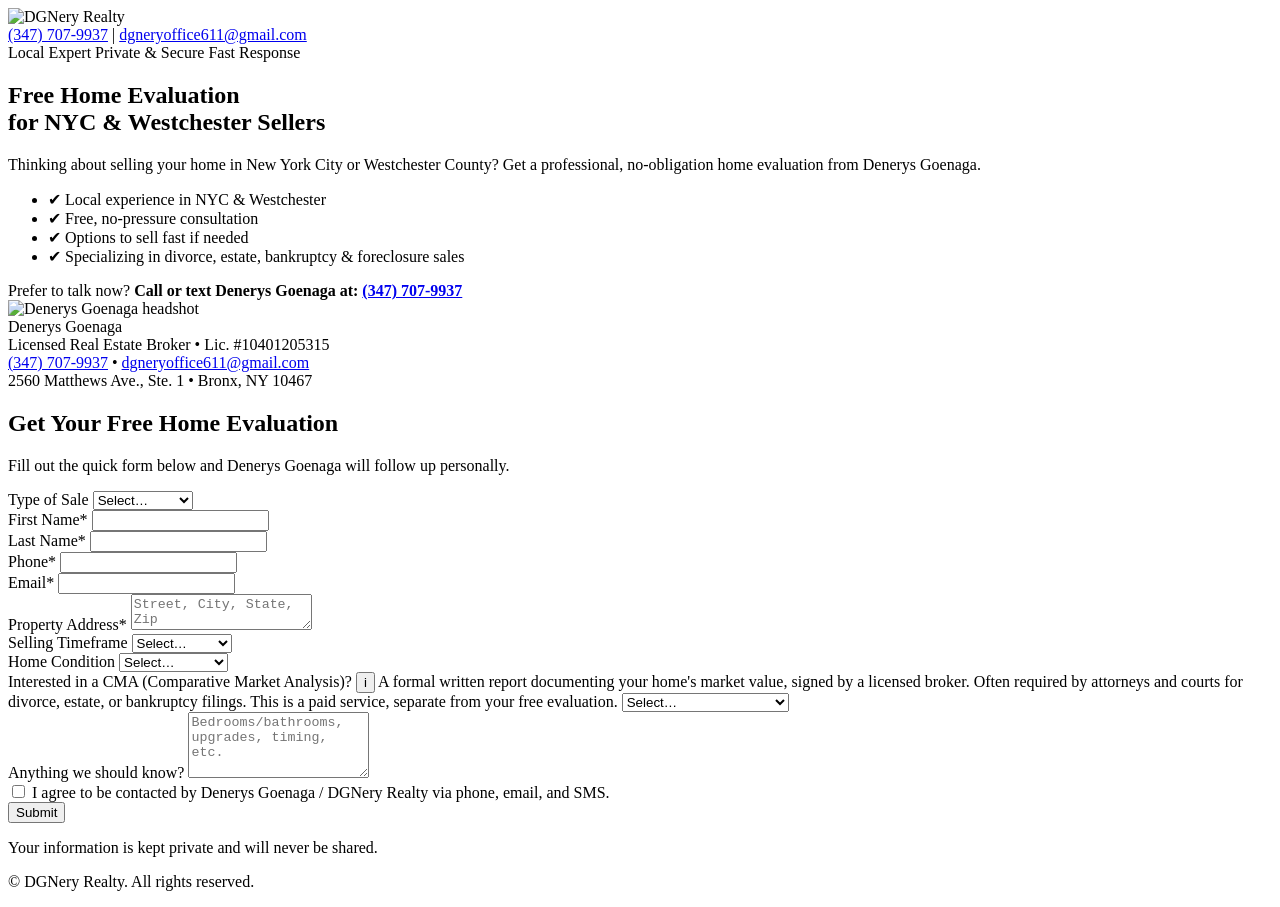
==== index.html @ fb2a34a6 "Create index.html" ====
<!DOCTYPE html>
<html lang="en">
<head>
  <meta charset="UTF-8" />
  <title>Free Home Evaluation | Denerys Goenaga - DGNery Realty</title>
  <meta name="viewport" content="width=device-width, initial-scale=1" />
  <meta name="description" content="Request a free home evaluation with Denerys Goenaga at DGNery Realty. NYC & Westchester sellers." />
  <link rel="stylesheet" href="css/style.css" />
</head>
<body>
<div class="page">
    <header class="top-bar">
      <div class="brand">
        <img class="brand-logo" src="assets/logo.jpg" alt="DGNery Realty" />
        </div>

      <div class="contact-info">
        <a href="tel:+13477079937" class="contact-link">(347) 707-9937</a>
        <span class="divider">|</span>
        <a href="mailto:dgneryoffice611@gmail.com" class="contact-link">dgneryoffice611@gmail.com</a>
      </div>
    </header>

    <main class="hero">
      <!-- Subtle gold sprinkles (corner sparkles) -->
      <div class="hero-sparkles" aria-hidden="true">
        <div class="sparkle-dust"></div>
        <div class="sparkle sparkle-tl"></div>
        <div class="sparkle sparkle-tr"></div>
        <div class="sparkle sparkle-bl"></div>
        <div class="sparkle sparkle-br">        <div class="sparkle sparkle-mid sparkle-tl"></div>
        <div class="sparkle sparkle-mid sparkle-tr"></div>
        <div class="sparkle sparkle-mid sparkle-bl"></div>
        <div class="sparkle sparkle-mid sparkle-br"></div>
      </div>
      </div>
      <div class="hero-overlay"></div>

      <div class="hero-inner">
        <section class="hero-copy">
          <div class="hero-badge">
            <span class="badge-pill">Local Expert</span>
            <span class="badge-pill">Private & Secure</span>
            <span class="badge-pill">Fast Response</span>
          </div>

          <h1>Free Home Evaluation<br/>for NYC &amp; Westchester Sellers</h1>

          <p class="hero-lead">
            Thinking about selling your home in New York City or Westchester County?
            Get a professional, no-obligation home evaluation from Denerys Goenaga.
          </p>

          <ul class="hero-list">
            <li>✔ Local experience in NYC &amp; Westchester</li>
            <li>✔ Free, no-pressure consultation</li>
            <li>✔ Options to sell fast if needed</li>
            <li>✔ Specializing in divorce, estate, bankruptcy &amp; foreclosure sales</li>
          </ul>

          <div class="hero-callout">
            Prefer to talk now? <strong><span class="talk-label">Call or text Denerys Goenaga at:</span> <a class="talk-phone" href="tel:+13477079937">(347) 707-9937</a></strong>
          </div>

          <div class="agent-card">
            <img class="agent-photo" src="assets/headshot.jpeg" alt="Denerys Goenaga headshot" />
            <div class="agent-meta">
              <div class="agent-name">Denerys Goenaga</div>
              <div class="agent-title">Licensed Real Estate Broker • Lic. #10401205315</div>
              <div class="agent-contacts">
                <a href="tel:+13477079937">(347) 707-9937</a>
                <span>•</span>
                <a href="mailto:dgneryoffice611@gmail.com">dgneryoffice611@gmail.com</a>
              </div>
              <div class="agent-office">2560 Matthews Ave., Ste. 1 • Bronx, NY 10467</div>
            </div>
          </div>
        </section>

        <section class="form-card">
          <h2>Get Your Free Home Evaluation</h2>
          <p class="form-subtext">Fill out the quick form below and Denerys Goenaga will follow up personally.</p>

          <form id="eevaluation-form" method="POST" action="YOUR_GOOGLE_APPS_SCRIPT_WEB_APP_URL_HERE" novalidate>
            
            <div class="form-row top-selects">
              <div class="form-group">
                <label for="sale_type">Type of Sale</label>
                <select id="sale_type" name="sale_type" required>
                  <option value="" selected disabled>Select…</option>
                  <option value="Regular Sale">Regular Sale</option>
                  <option value="Short Sale">Short Sale</option>
                  <option value="Foreclosure">Foreclosure</option>
                </select>
              </div>
            </div>
<div class="form-row two-col">
              <div class="form-group">
                <label for="first_name">First Name*</label>
                <input id="first_name" name="first_name" type="text" autocomplete="given-name" required />
              </div>
              <div class="form-group">
                <label for="last_name">Last Name*</label>
                <input id="last_name" name="last_name" type="text" autocomplete="family-name" required />
              </div>
            </div>

            <div class="form-row two-col">
              <div class="form-group">
                <label for="phone">Phone*</label>
                <input id="phone" name="phone" type="tel" autocomplete="tel" inputmode="tel" required />
              </div>
              <div class="form-group">
                <label for="email">Email*</label>
                <input id="email" name="email" type="email" autocomplete="email" required />
              </div>
            </div>

            <div class="form-row">
              <div class="form-group">
                <label for="property_address">Property Address*</label>
                <textarea id="property_address" name="property_address" rows="2" placeholder="Street, City, State, Zip" required></textarea>
              </div>
            </div>

            <div class="form-row two-col">
              <div class="form-group">
                <label for="selling_timeframe">Selling Timeframe</label>
                <select id="selling_timeframe" name="selling_timeframe">
                  <option value="">Select…</option>
                  <option value="0-3 months">0–3 months</option>
		  <option value="3-6 months">3–6 months</option>
		  <option value="6-12 months">6–12 months</option>
		  <option value="12+ months">12+ months</option>
		  <option value="Just curious">Just curious</option>
                </select>
              </div>

              <div class="form-group">
                <label for="home_condition">Home Condition</label>
                <select id="home_condition" name="home_condition">
                  <option value="">Select…</option>
                  <option>Needs work</option>
                  <option>Average</option>
                  <option>Updated</option>
                  <option>Fully furnished</option>
                </select>
              </div>
            </div>

            <div class="form-row">
              <div class="form-group">
                <label for="cma_purchase">
                  Interested in a CMA (Comparative Market Analysis)?
                  <span class="info-wrap">
                    <button type="button" class="info-btn" aria-label="What is a Comparative Market Analysis?">i</button>
                    <span class="info-pop" role="tooltip">
                      A formal written report documenting your home's market value, signed by a
                      licensed broker. Often required by attorneys and courts for divorce, estate,
                      or bankruptcy filings. This is a paid service, separate from your free
                      evaluation.
                    </span>
                  </span>
                </label>
                <select id="cma_purchase" name="cma_purchase">
                  <option value="">Select…</option>
                  <option value="Yes">Yes — send me pricing</option>
                  <option value="Not sure">Not sure — tell me more</option>
                  <option value="No">No thanks</option>
                </select>
              </div>
            </div>

            <div class="form-row">
              <div class="form-group">
                <label for="anything_else">Anything we should know?</label>
                <textarea id="anything_else" name="anything_else" rows="4" placeholder="Bedrooms/bathrooms, upgrades, timing, etc."></textarea>
              </div>
            </div>

            <div class="form-row">
              <label class="consent">
                <input id="consent" name="consent" type="checkbox" />
                <span>I agree to be contacted by Denerys Goenaga / DGNery Realty via phone, email, and SMS.</span>
              </label>
            </div>

            <div class="form-row">
              <button id="submit-btn" type="submit" class="primary-btn">Submit</button>
              <p id="form-status" class="form-status" aria-live="polite"></p>
            </div>

            <p class="fine-print">Your information is kept private and will never be shared.</p>
          </form>
        </section>
      </div>
    </main>

    <footer class="footer">
      <p>© <span id="year"></span> DGNery Realty. All rights reserved.</p>
    </footer>
  </div>

  <script src="js/main.js"></script>
</body>
</html>
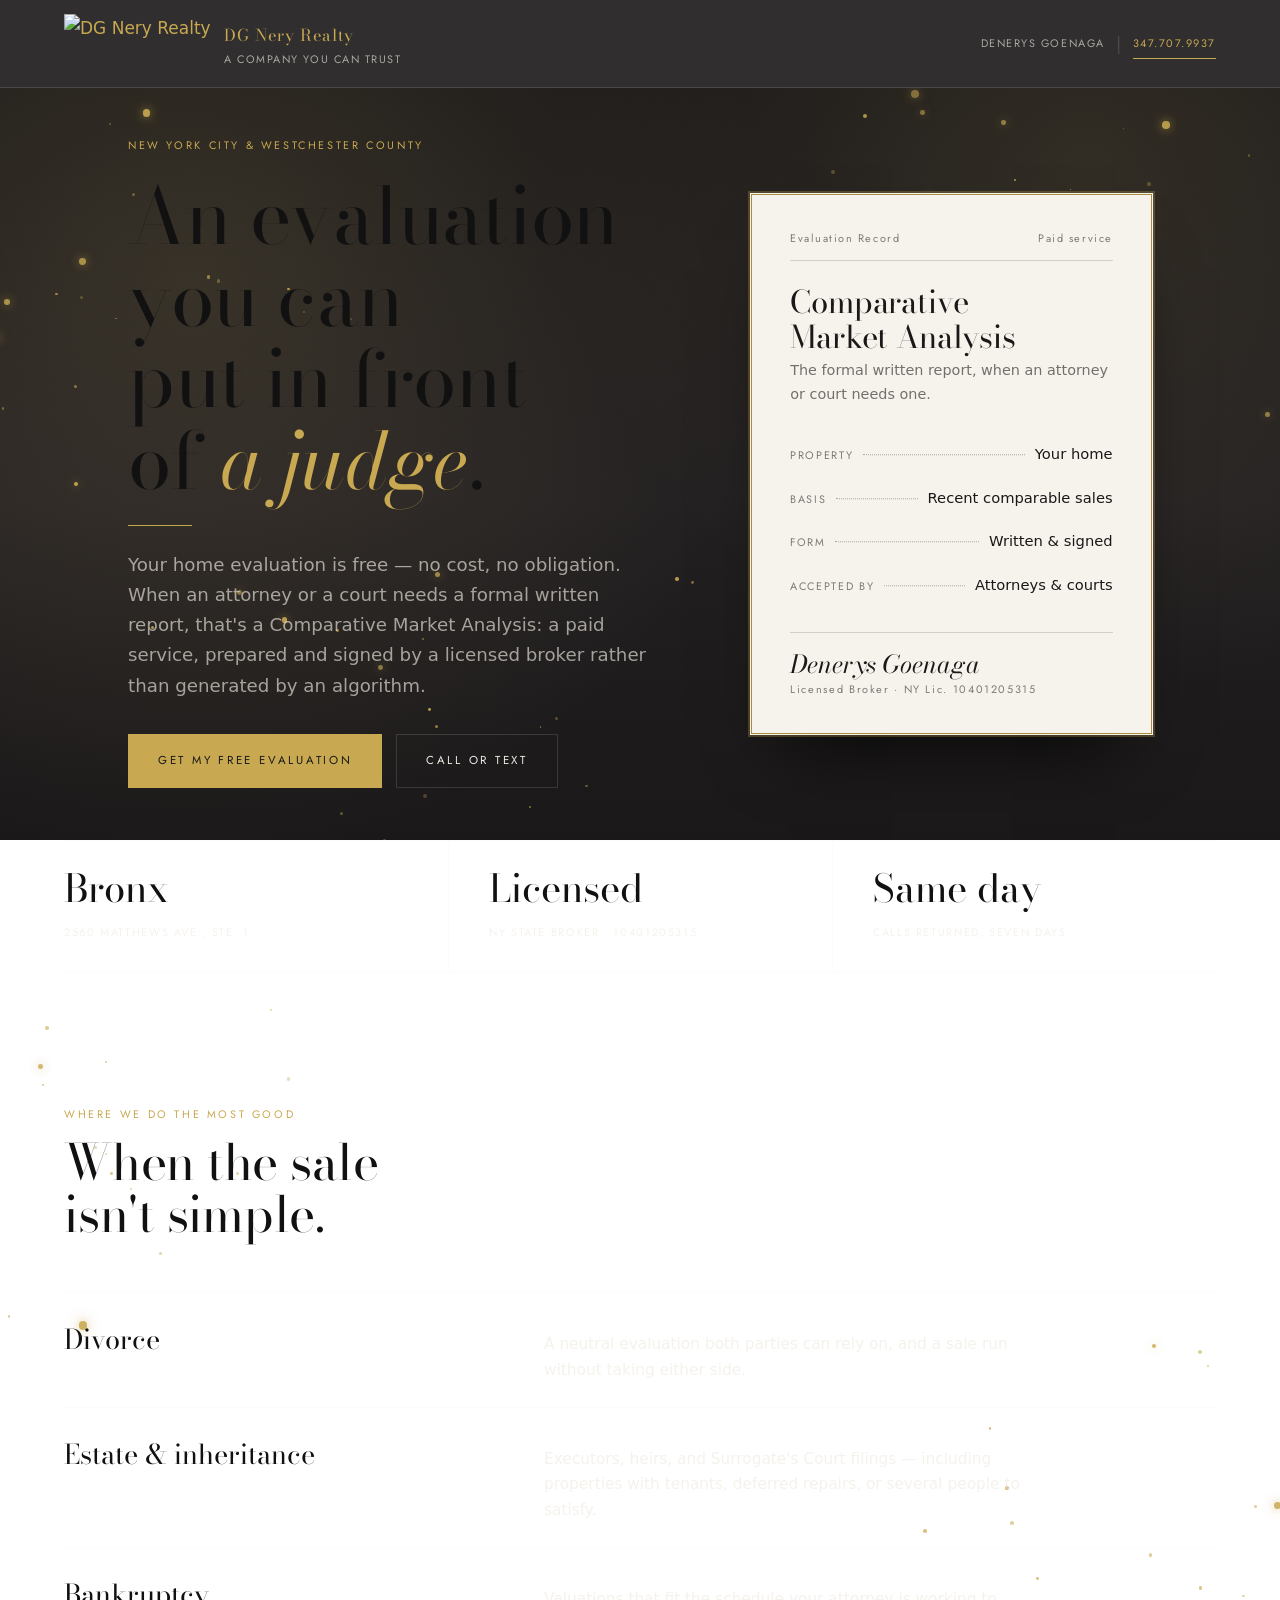
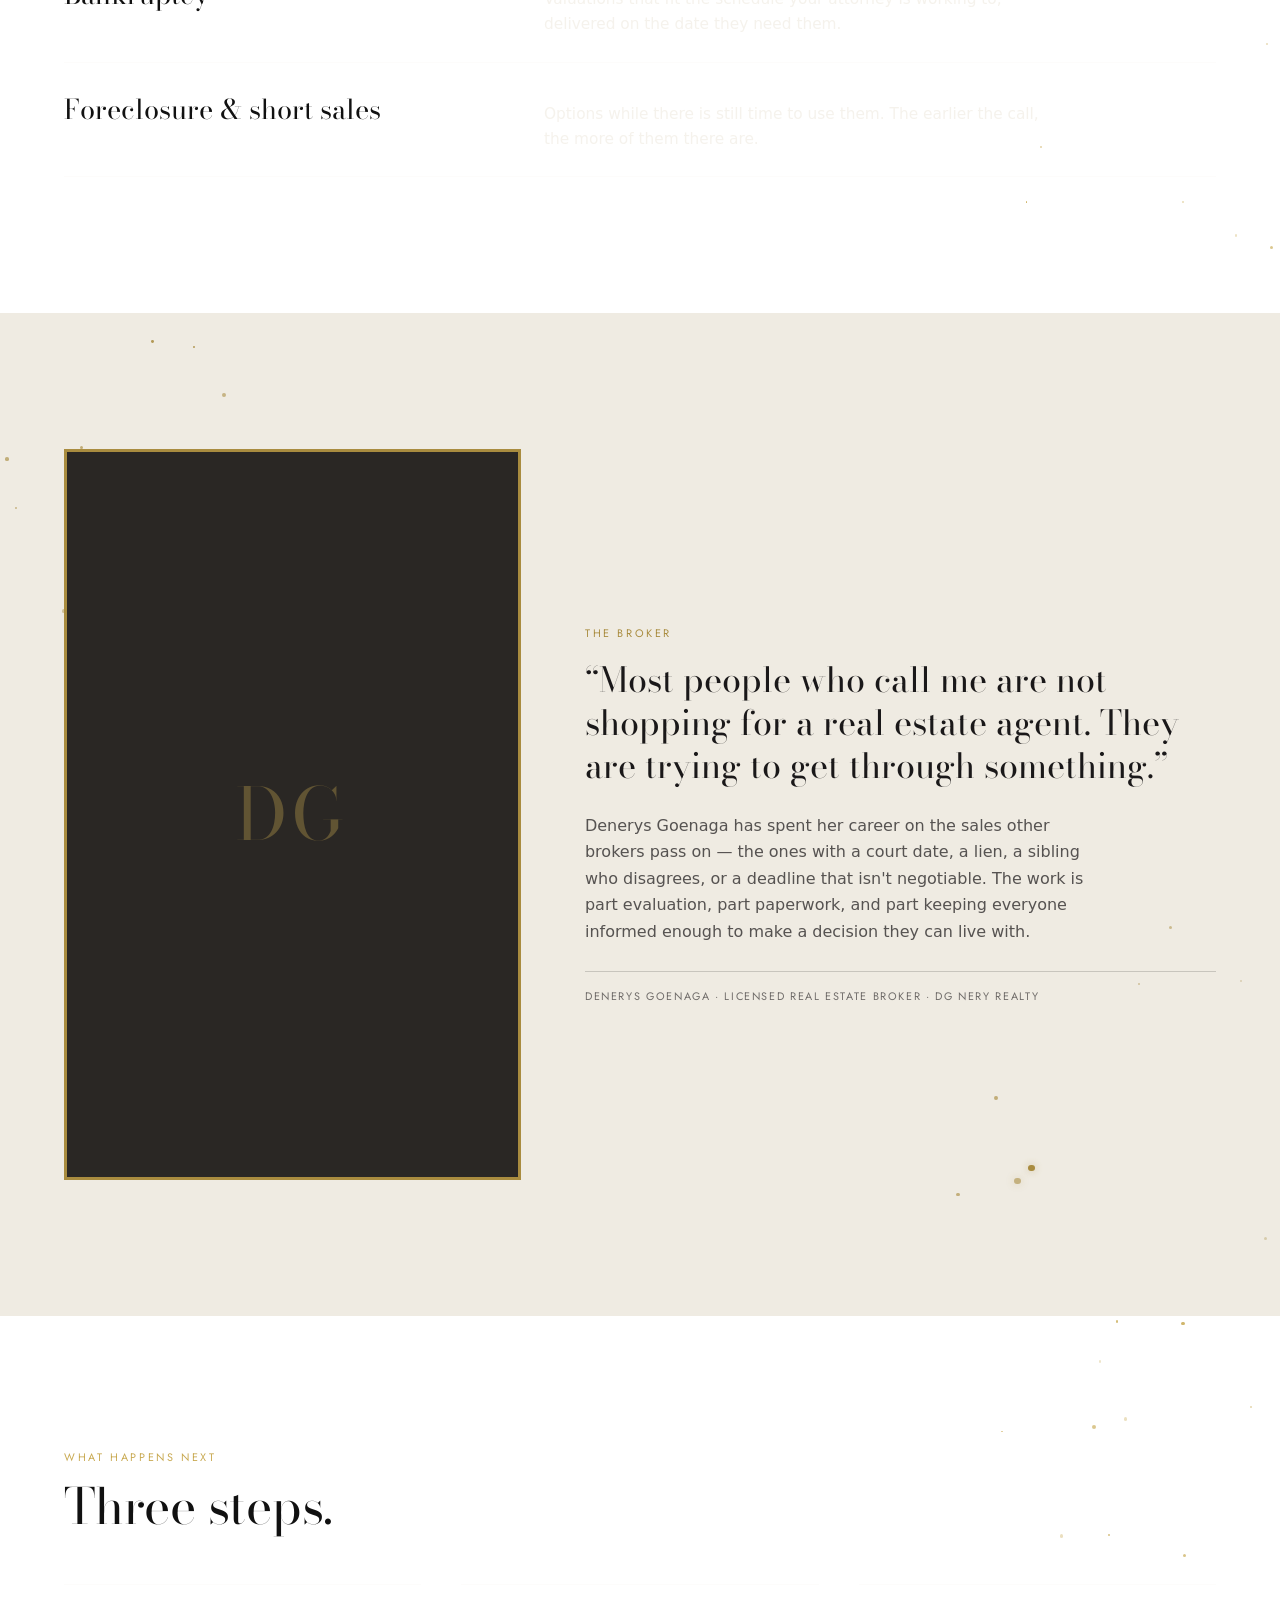
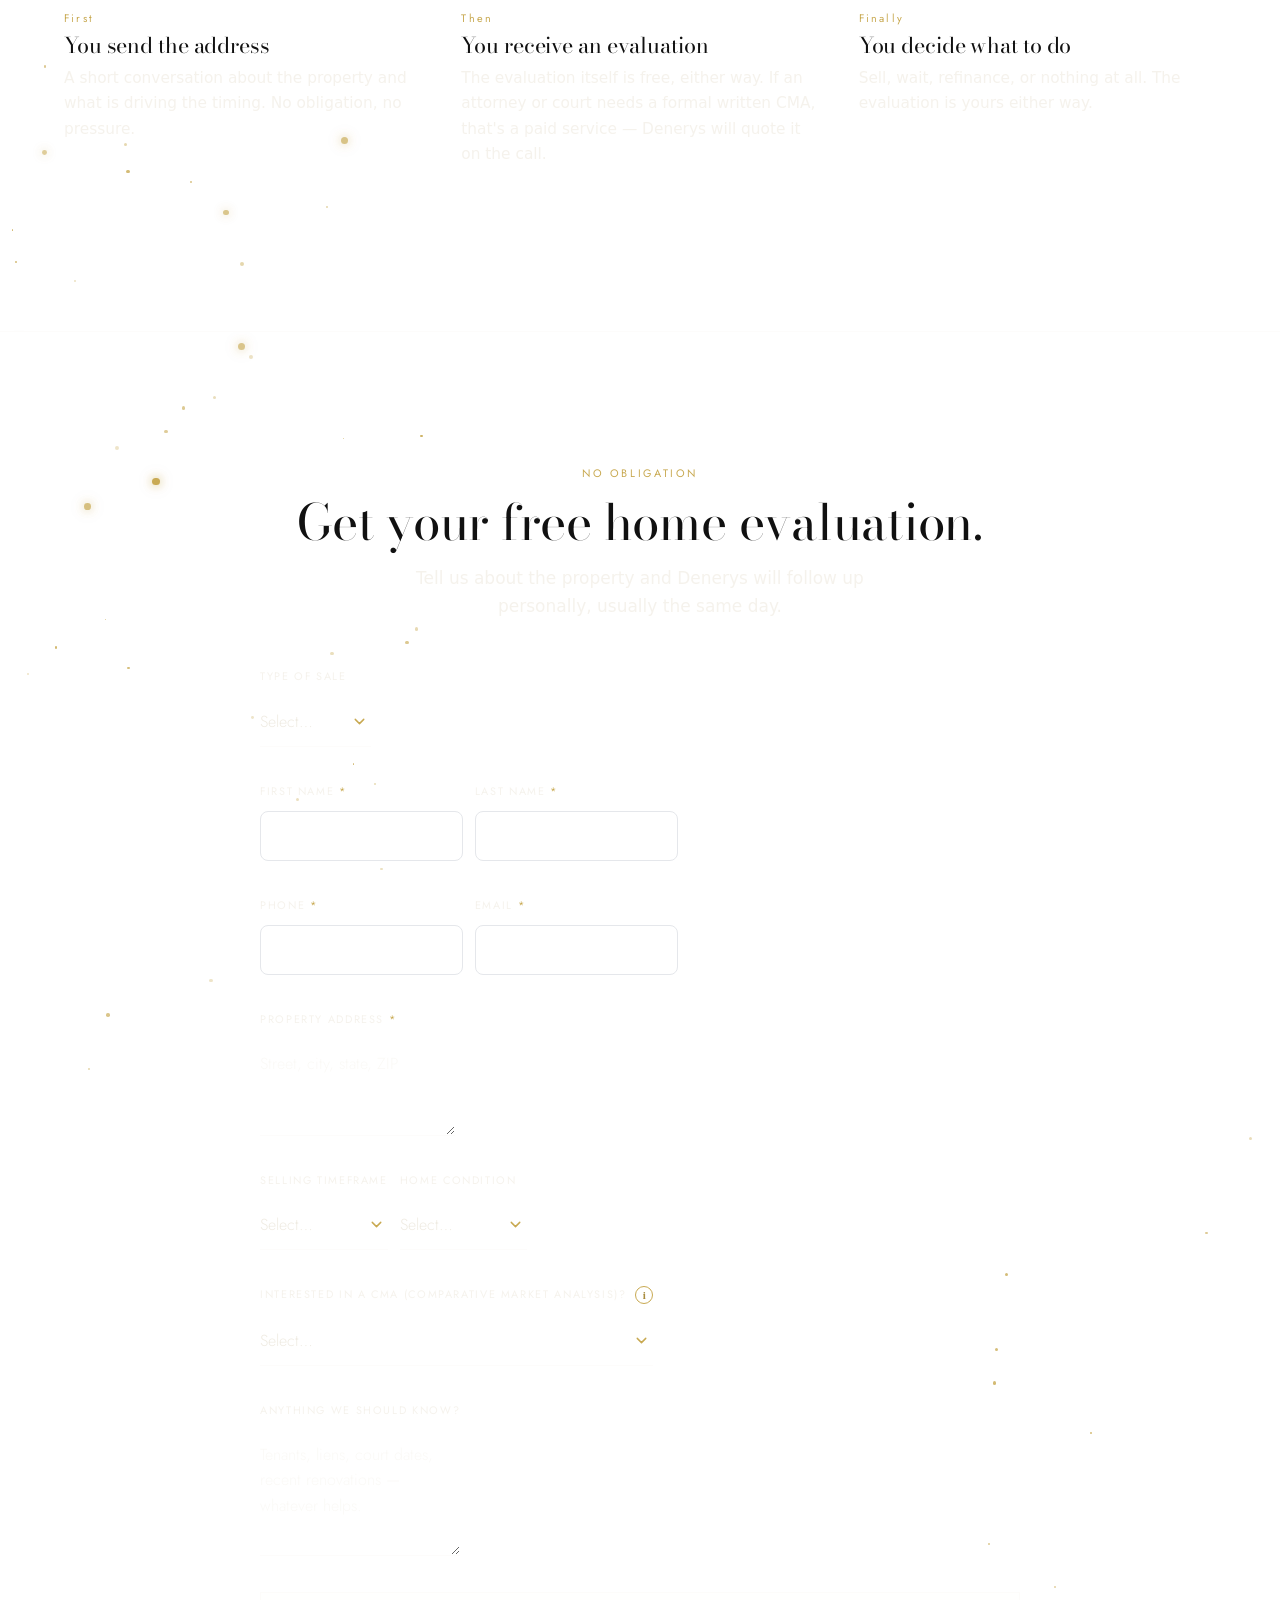
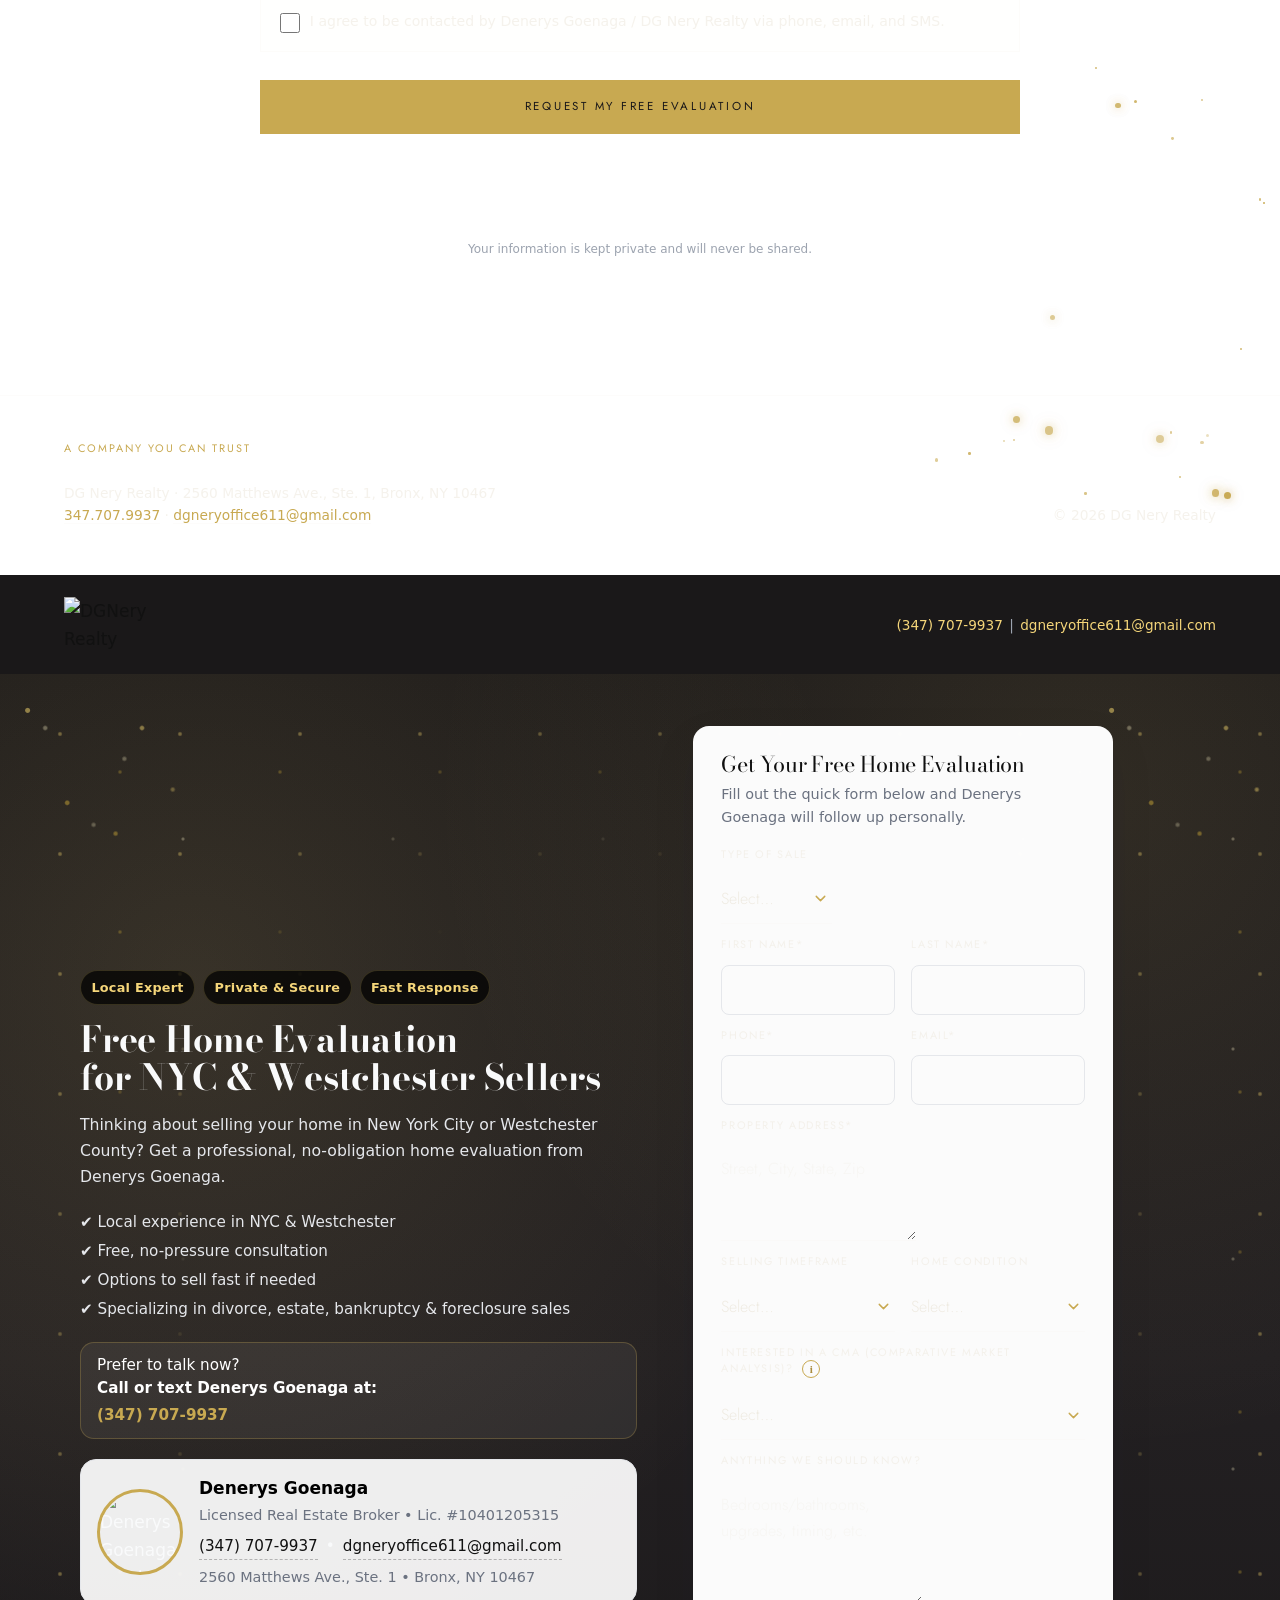
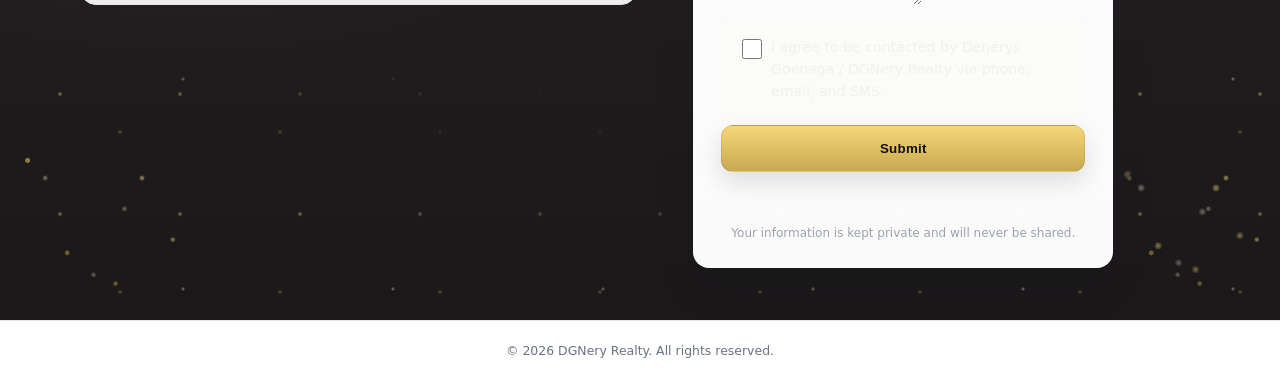
==== commit 027d39ee: "Update index.html" ====
--- a/index.html
+++ b/index.html
@@ -1,3 +1,872 @@
+<!DOCTYPE html>
+<html lang="en">
+<head>
+<meta charset="utf-8">
+<meta name="viewport" content="width=device-width, initial-scale=1, viewport-fit=cover">
+<title>Free Home Evaluation | Denerys Goenaga · DG Nery Realty</title>
+<meta name="description" content="Free home evaluations for NYC and Westchester sellers, plus paid Comparative Market Analysis reports for divorce, estate, bankruptcy and foreclosure filings.">
+<meta name="theme-color" content="#1A1819">
+<link rel="preconnect" href="https://fonts.googleapis.com">
+<link rel="preconnect" href="https://fonts.gstatic.com" crossorigin>
+<link href="https://fonts.googleapis.com/css2?family=Bodoni+Moda:ital,opsz,wght@0,6..96,400;0,6..96,500;0,6..96,600;1,6..96,400&family=Jost:wght@300;400;500;600&display=swap" rel="stylesheet">
+
+<style>
+/* ============================================================
+   DG NERY REALTY — v3
+   Concept design + the working lead funnel.
+   ============================================================ */
+
+:root{
+  --ink:      #1A1819;
+  --ink-2:    #221F20;
+  --gold:     #C8A951;
+  --gold-dp:  #A98C3F;
+  --bone:     #EFEBE2;
+  --paper:    #F6F3EC;
+  --muted:    rgba(239,235,226,.64);
+  --rule:     rgba(200,169,81,.24);
+  --rule-dim: rgba(239,235,226,.14);
+  --danger:   #E4795F;
+
+  --label: 400 .68rem/1 "Jost", sans-serif;
+  --track: .24em;
+
+  --gutter: clamp(1.5rem, 5vw, 4.5rem);
+  --section: clamp(4rem, 11vw, 8.5rem);
+}
+
+*,*::before,*::after{ box-sizing:border-box; }
+html{ -webkit-text-size-adjust:100%; scroll-behavior:smooth; }
+
+body{
+  margin:0;
+  background:var(--ink);
+  color:var(--bone);
+  font-family:"Jost",-apple-system,BlinkMacSystemFont,sans-serif;
+  font-weight:300;
+  font-size:1.0625rem;
+  line-height:1.65;
+  overflow-x:hidden;
+  -webkit-font-smoothing:antialiased;
+}
+
+img{ max-width:100%; height:auto; display:block; }
+a{ color:inherit; }
+
+h1,h2,h3{
+  font-family:"Bodoni Moda",Didot,"Times New Roman",serif;
+  font-weight:400; line-height:1.04; margin:0; letter-spacing:-.005em;
+}
+
+p{ margin:0 0 1.1rem; }
+p:last-child{ margin-bottom:0; }
+
+.shell{
+  width:min(100% - (var(--gutter) * 2), 1240px);
+  margin-inline:auto; position:relative; z-index:2;
+}
+
+.label{
+  font:var(--label); letter-spacing:var(--track);
+  text-transform:uppercase; color:var(--gold);
+}
+
+:where(a,button,input,select,textarea):focus-visible{
+  outline:2px solid var(--gold); outline-offset:3px;
+}
+
+/* ---------- sparkle field (from the business card) ---------- */
+.sparkles{ position:absolute; inset:0; overflow:hidden; pointer-events:none; z-index:1; }
+.sparkles i{ position:absolute; display:block; border-radius:50%; background:var(--gold); }
+.sparkles i.big{
+  box-shadow:0 0 10px rgba(200,169,81,.75), 0 0 22px rgba(200,169,81,.35);
+}
+.broker .sparkles i{ background:var(--gold-dp); }
+.broker .sparkles i.big{ box-shadow:0 0 9px rgba(169,140,63,.5); }
+
+@media (prefers-reduced-motion:no-preference){
+  .sparkles i{ animation:twinkle var(--dur,5.5s) ease-in-out infinite; }
+  @keyframes twinkle{
+    0%,100%{ opacity:var(--o); transform:translateY(0) scale(1); }
+    50%    { opacity:calc(var(--o) * .28); transform:translateY(-4px) scale(.72); }
+  }
+}
+
+/* ---------- masthead ---------- */
+.masthead{
+  border-bottom:1px solid var(--rule-dim);
+  position:sticky; top:0; z-index:40;
+  background:rgba(26,24,25,.9);
+  backdrop-filter:saturate(140%) blur(10px);
+}
+.masthead__in{
+  display:flex; align-items:center; justify-content:space-between;
+  gap:1rem; padding:.85rem 0;
+}
+.brandmark{ display:flex; align-items:center; gap:.85rem; text-decoration:none; }
+.brandmark img{ height:52px; width:auto; }
+.brandmark__txt{ display:none; }
+.brandmark__name{
+  font-family:"Bodoni Moda",serif; font-size:1.02rem; letter-spacing:.05em; display:block;
+}
+.brandmark__tag{
+  font:var(--label); letter-spacing:.14em; text-transform:uppercase;
+  color:var(--muted); display:block; margin-top:.25rem;
+}
+.masthead__right{ display:flex; align-items:center; gap:.7rem; }
+.masthead__name{
+  font:var(--label); letter-spacing:.14em; text-transform:uppercase;
+  color:var(--muted); white-space:nowrap; display:none;
+}
+.masthead__sep{ color:var(--rule-dim); display:none; }
+.masthead__tel{
+  font:var(--label); letter-spacing:.14em; text-transform:uppercase;
+  text-decoration:none; white-space:nowrap;
+  padding:.6rem 0; border-bottom:1px solid var(--gold);
+}
+.masthead__tel:hover{ color:var(--gold); }
+
+/* ---------- hero ---------- */
+.hero{ position:relative; padding:clamp(3rem,9vw,6rem) 0 var(--section); }
+.hero__grid{ display:grid; gap:clamp(2.75rem,7vw,5rem); }
+.hero .label{ display:block; margin-bottom:1.5rem; }
+.hero h1{ font-size:clamp(2.6rem,8.6vw,4.9rem); margin-bottom:1.5rem; text-wrap:balance; }
+.hero h1 em{ font-style:italic; color:var(--gold); }
+.hero__rule{
+  width:64px; height:1px; background:var(--gold);
+  margin:0 0 1.5rem; transform-origin:left;
+}
+.hero__lede{
+  max-width:46ch; color:var(--muted);
+  font-size:clamp(1.02rem,2.4vw,1.14rem); margin-bottom:2.1rem;
+}
+.hero__actions{ display:flex; flex-wrap:wrap; gap:.85rem; }
+
+/* ---------- buttons ---------- */
+.btn{
+  display:inline-flex; align-items:center; justify-content:center;
+  min-height:54px; padding:.9rem 1.8rem;
+  font:400 .72rem/1 "Jost",sans-serif;
+  letter-spacing:var(--track); text-transform:uppercase;
+  text-decoration:none; cursor:pointer;
+  border:1px solid var(--gold); background:var(--gold); color:var(--ink);
+  transition:background .25s ease,color .25s ease;
+}
+.btn:hover{ background:transparent; color:var(--gold); }
+.btn:disabled{ opacity:.55; cursor:not-allowed; }
+.btn--ghost{ background:transparent; color:var(--bone); border-color:var(--rule-dim); }
+.btn--ghost:hover{ border-color:var(--gold); color:var(--gold); background:transparent; }
+.btn--block{ width:100%; }
+
+/* ---------- SIGNATURE: evaluation record ---------- */
+.record{
+  background:var(--paper); color:var(--ink);
+  border:1px solid var(--gold-dp);
+  box-shadow:0 0 0 1px var(--paper), 0 0 0 3px rgba(200,169,81,.28),
+             0 40px 70px -35px rgba(0,0,0,.85);
+  padding:clamp(1.6rem,4vw,2.4rem);
+}
+.record__head{
+  display:flex; align-items:baseline; justify-content:space-between; gap:1rem;
+  padding-bottom:1rem; margin-bottom:1.5rem;
+  border-bottom:1px solid rgba(26,24,25,.16);
+}
+.record__no{ font:var(--label); letter-spacing:.14em; color:rgba(26,24,25,.55); }
+.record__title{
+  font-family:"Bodoni Moda",serif;
+  font-size:clamp(1.5rem,3.6vw,1.95rem); line-height:1.1; margin-bottom:.35rem;
+}
+.record__sub{ font-size:.9rem; color:rgba(26,24,25,.6); margin-bottom:1.6rem; }
+.field{ display:flex; align-items:baseline; gap:.6rem; padding:.6rem 0; }
+.field__k{
+  font:var(--label); letter-spacing:.15em; text-transform:uppercase;
+  color:rgba(26,24,25,.55); white-space:nowrap;
+}
+.field__dots{
+  flex:1 1 auto; min-width:1.5rem;
+  border-bottom:1px dotted rgba(26,24,25,.34);
+  transform:translateY(-.22em);
+}
+.field__v{ font-size:.92rem; text-align:right; white-space:nowrap; }
+.field__v--muted{ color:rgba(26,24,25,.55); font-style:italic; }
+.record__sign{
+  margin-top:1.6rem; padding-top:1.2rem;
+  border-top:1px solid rgba(26,24,25,.16);
+}
+.record__name{
+  font-family:"Bodoni Moda",serif; font-style:italic;
+  font-size:1.55rem; line-height:1; margin-bottom:.45rem;
+}
+.record__lic{ font:var(--label); letter-spacing:.15em; color:rgba(26,24,25,.55); }
+
+/* ---------- credential strip ---------- */
+.strip{
+  border-top:1px solid var(--rule-dim);
+  border-bottom:1px solid var(--rule-dim);
+  display:grid;
+}
+.strip__item{ padding:1.75rem 0; }
+.strip__item + .strip__item{ border-top:1px solid var(--rule-dim); }
+.strip__n{
+  font-family:"Bodoni Moda",serif;
+  font-size:clamp(1.85rem,5vw,2.4rem); line-height:1;
+  display:block; margin-bottom:.5rem;
+}
+.strip__k{
+  font:var(--label); letter-spacing:.15em; text-transform:uppercase; color:var(--muted);
+}
+
+/* ---------- index of situations ---------- */
+.index{ position:relative; padding:var(--section) 0; }
+.index__head{ margin-bottom:clamp(2rem,5vw,3.25rem); }
+.index__head .label{ display:block; margin-bottom:1.1rem; }
+.index__head h2{ font-size:clamp(2rem,5.6vw,3.1rem); max-width:18ch; text-wrap:balance; }
+.entry{ display:grid; gap:.35rem; padding:1.5rem 0; border-top:1px solid var(--rule-dim); }
+.entry:last-child{ border-bottom:1px solid var(--rule-dim); }
+.entry__name{ font-family:"Bodoni Moda",serif; font-size:clamp(1.3rem,3.4vw,1.7rem); }
+.entry__note{ color:var(--muted); font-size:.96rem; max-width:52ch; }
+
+/* ---------- broker band ---------- */
+.broker{ position:relative; background:var(--bone); color:var(--ink); padding:var(--section) 0; }
+.broker__grid{ display:grid; gap:clamp(2.25rem,6vw,4rem); align-items:center; }
+/* Source photo is 1284x2685 (0.48) — a tall full-length shot. A 4:5 frame
+   cropped 40% of it away, which is what made her look zoomed in. 5:8 keeps
+   far more of the figure, and the image is absolutely positioned so it
+   always fills the frame instead of letting the monogram show through. */
+.portrait{
+  position:relative; aspect-ratio:5/8; background:#2A2724;
+  border:3px solid var(--gold-dp);
+  overflow:hidden;
+}
+.portrait img{
+  position:absolute; inset:0;
+  width:100%; height:100%;
+  object-fit:cover; object-position:center 12%;
+}
+.portrait__mono{
+  position:absolute; inset:0;
+  display:grid; place-items:center;
+  font-family:"Bodoni Moda",serif;
+  font-size:clamp(3rem,9vw,4.5rem); color:rgba(200,169,81,.35); letter-spacing:.08em;
+}
+.broker .label{ color:var(--gold-dp); display:block; margin-bottom:1.3rem; }
+.broker blockquote{
+  margin:0 0 1.6rem; font-family:"Bodoni Moda",serif;
+  font-size:clamp(1.5rem,4vw,2.15rem); line-height:1.24; text-wrap:balance;
+}
+.broker p{ color:rgba(26,24,25,.72); max-width:50ch; font-size:1rem; }
+.broker__sig{
+  margin-top:1.6rem; padding-top:1.2rem;
+  border-top:1px solid rgba(26,24,25,.18);
+  font:var(--label); letter-spacing:.15em; text-transform:uppercase;
+  color:rgba(26,24,25,.6);
+}
+
+/* ---------- process ---------- */
+.process{ position:relative; padding:var(--section) 0; }
+.process__head{ margin-bottom:clamp(2rem,5vw,3.25rem); }
+.process__head .label{ display:block; margin-bottom:1.1rem; }
+.process__head h2{ font-size:clamp(2rem,5.6vw,3.1rem); }
+.steps{ display:grid; }
+.step{ padding:1.75rem 0; border-top:1px solid var(--rule-dim); }
+.step:last-child{ border-bottom:1px solid var(--rule-dim); }
+.step__n{ font:var(--label); letter-spacing:.2em; color:var(--gold); display:block; margin-bottom:.7rem; }
+.step h3{ font-size:1.35rem; margin-bottom:.5rem; }
+.step p{ color:var(--muted); font-size:.96rem; max-width:44ch; }
+
+/* ============================================================
+   THE FORM  — full funnel, styled to the concept
+   ============================================================ */
+
+.request{ position:relative; padding:var(--section) 0; border-top:1px solid var(--rule-dim); }
+.request__head{ text-align:center; margin-bottom:clamp(2rem,5vw,3rem); }
+.request__head .label{ display:block; margin-bottom:1.1rem; }
+.request__head h2{ font-size:clamp(2rem,5.6vw,3.1rem); margin-bottom:1rem; text-wrap:balance; }
+.request__lede{ color:var(--muted); max-width:48ch; margin-inline:auto; }
+
+.form{
+  width:min(100%, 760px);
+  margin-inline:auto;
+  display:grid; gap:1.5rem;
+}
+
+.form-row{ display:grid; gap:1.5rem; }
+
+.form-group{
+  display:flex; flex-direction:column; gap:.5rem;
+  position:relative;              /* anchor for the mobile tooltip */
+  min-width:0;
+}
+
+.form-group label{
+  font:var(--label); letter-spacing:.15em; text-transform:uppercase;
+  color:var(--muted); line-height:1.5;
+}
+.req{ color:var(--gold); }
+
+/* underline fields — quiet, editorial, no boxes */
+.form-group input,
+.form-group select,
+.form-group textarea{
+  font-family:"Jost",sans-serif; font-size:16px; font-weight:300;
+  color:var(--bone); background:transparent;
+  border:0; border-bottom:1px solid var(--rule-dim);
+  border-radius:0;
+  padding:.7rem 0; min-height:50px; width:100%;
+  transition:border-color .2s ease;
+  -webkit-appearance:none; appearance:none;
+}
+.form-group textarea{ min-height:96px; resize:vertical; line-height:1.6; }
+.form-group input::placeholder,
+.form-group textarea::placeholder{ color:rgba(239,235,226,.3); }
+
+.form-group input:focus,
+.form-group select:focus,
+.form-group textarea:focus{
+  outline:none; border-bottom-color:var(--gold);
+}
+
+/* selects: custom chevron, dark option list */
+.form-group select{
+  padding-right:2rem; cursor:pointer;
+  background-image:url("data:image/svg+xml,%3Csvg xmlns='http://www.w3.org/2000/svg' viewBox='0 0 24 24'%3E%3Cpath d='M6 9l6 6 6-6' fill='none' stroke='%23C8A951' stroke-width='2' stroke-linecap='round' stroke-linejoin='round'/%3E%3C/svg%3E");
+  background-repeat:no-repeat; background-position:right .2rem center; background-size:1.05rem;
+}
+.form-group select option{ background:var(--ink-2); color:var(--bone); }
+
+/* validation */
+.is-invalid{ border-bottom-color:var(--danger) !important; }
+.form-group.has-error > label{ color:var(--danger); }
+
+.form-status{
+  min-height:1.2rem; font-size:.92rem; font-weight:400;
+  color:var(--muted); text-align:center;
+}
+.form-status.error{ color:var(--danger); }
+.form-status.success{ color:var(--gold); }
+
+/* consent */
+.consent{
+  display:flex; align-items:flex-start; gap:.85rem;
+  padding:1.1rem 1.2rem;
+  border:1px solid var(--rule-dim);
+  background:rgba(239,235,226,.03);
+}
+.consent input[type="checkbox"]{
+  flex:0 0 auto; width:20px; height:20px; margin:.15rem 0 0;
+  accent-color:var(--gold);
+}
+.consent span{
+  font-size:.88rem; line-height:1.55; color:var(--muted);
+  text-transform:none; letter-spacing:0;
+}
+
+.fine-print{ font-size:.8rem; color:var(--muted); text-align:center; }
+
+/* ---------- CMA tooltip ---------- */
+.info-wrap{ position:relative; display:inline-block; vertical-align:middle; margin-left:5px; }
+.info-btn{
+  width:19px; height:19px; padding:0;
+  border:1px solid var(--gold); border-radius:50%;
+  background:transparent; color:var(--gold);
+  font:600 11px/1 Georgia, serif; cursor:pointer;
+  display:inline-flex; align-items:center; justify-content:center;
+}
+.info-btn:hover{ background:var(--gold); color:var(--ink); }
+
+.info-pop{
+  position:absolute; bottom:calc(100% + 9px); left:50%;
+  transform:translateX(-50%);
+  width:min(300px, 74vw);
+  padding:.8rem .9rem;
+  background:var(--paper); color:var(--ink);
+  border:1px solid var(--gold-dp);
+  font-size:.82rem; font-weight:400; line-height:1.5;
+  text-align:left; text-transform:none; letter-spacing:0;
+  box-shadow:0 18px 40px rgba(0,0,0,.55);
+  opacity:0; visibility:hidden; transition:opacity .15s ease;
+  z-index:40; pointer-events:none;
+}
+.info-pop::after{
+  content:""; position:absolute; top:100%; left:50%;
+  transform:translateX(-50%);
+  border:6px solid transparent; border-top-color:var(--gold-dp);
+}
+/* :focus, not :focus-visible — so a tap opens it on mobile */
+.info-btn:hover + .info-pop,
+.info-btn:focus + .info-pop{ opacity:1; visibility:visible; }
+
+/* on phones anchor to the FIELD, never the icon — the label wraps */
+@media (max-width:680px){
+  .info-wrap{ position:static; }
+  .info-pop{
+    left:0; right:0; width:auto; max-width:none;
+    bottom:calc(100% + 8px); transform:none;
+  }
+  .info-pop::after{ display:none; }
+}
+
+/* ---------- footer ---------- */
+.foot{
+  position:relative;
+  border-top:1px solid var(--rule-dim);
+  padding:2.5rem 0 3rem; font-size:.86rem; color:var(--muted);
+}
+.foot__in{ display:grid; gap:1.25rem; }
+.foot a{ text-decoration:none; border-bottom:1px solid var(--rule-dim); }
+.foot a:hover{ color:var(--gold); border-bottom-color:var(--gold); }
+.foot__tag{
+  font:var(--label); letter-spacing:.18em; text-transform:uppercase; color:var(--gold);
+}
+
+/* ============================================================
+   WIDER SCREENS
+   ============================================================ */
+@media (min-width:700px){
+  .brandmark__txt{ display:block; }
+  .brandmark img{ height:60px; }
+  .masthead__name, .masthead__sep{ display:inline; }
+}
+
+@media (min-width:820px){
+  .hero__grid{ grid-template-columns:minmax(0,1.15fr) minmax(0,.85fr); align-items:center; }
+  .strip{ grid-template-columns:repeat(3,1fr); }
+  .strip__item + .strip__item{
+    border-top:0; border-left:1px solid var(--rule-dim); padding-left:2.5rem;
+  }
+  .entry{ grid-template-columns:minmax(0,.4fr) minmax(0,.6fr); gap:2rem; align-items:baseline; }
+  .broker__grid{ grid-template-columns:minmax(0,.42fr) minmax(0,.58fr); }
+  .steps{ grid-template-columns:repeat(3,1fr); gap:2.5rem; }
+  .step:last-child{ border-bottom:0; }
+  .form-row--2{ grid-template-columns:1fr 1fr; }
+  .form-row--3{ grid-template-columns:repeat(3,1fr); }
+  .foot__in{ grid-template-columns:1fr auto; align-items:end; }
+}
+
+/* ---------- motion ---------- */
+@media (prefers-reduced-motion:no-preference){
+  .rise{ opacity:0; transform:translateY(18px); }
+  .rise.in{
+    opacity:1; transform:none;
+    transition:opacity .85s cubic-bezier(.2,.7,.3,1), transform .85s cubic-bezier(.2,.7,.3,1);
+  }
+  .rise.d1.in{ transition-delay:.09s; }
+  .rise.d2.in{ transition-delay:.18s; }
+  .rise.d3.in{ transition-delay:.27s; }
+  .hero__rule{ transform:scaleX(0); animation:draw .9s .35s cubic-bezier(.2,.7,.3,1) forwards; }
+  @keyframes draw{ to{ transform:scaleX(1); } }
+}
+
+@media (prefers-reduced-motion:reduce){
+  html{ scroll-behavior:auto; }
+  .rise{ opacity:1; transform:none; }
+  *{ animation-duration:.001ms !important; transition-duration:.001ms !important; }
+}
+</style>
+</head>
+
+<body>
+
+<header class="masthead">
+  <div class="shell masthead__in">
+    <a class="brandmark" href="#top">
+      <img src="assets/logo.jpg" alt="DG Nery Realty">
+      <span class="brandmark__txt">
+        <span class="brandmark__name">DG Nery Realty</span>
+        <span class="brandmark__tag">A Company You Can Trust</span>
+      </span>
+    </a>
+    <div class="masthead__right">
+      <span class="masthead__name">Denerys Goenaga</span>
+      <span class="masthead__sep" aria-hidden="true">|</span>
+      <a class="masthead__tel" href="tel:+13477079937">347.707.9937</a>
+    </div>
+  </div>
+</header>
+
+<main id="top">
+
+  <!-- ============ HERO ============ -->
+  <section class="hero">
+    <div class="sparkles" data-sparkle="hero" aria-hidden="true"></div>
+    <div class="shell hero__grid">
+
+      <div>
+        <span class="label rise in">New York City &amp; Westchester County</span>
+        <h1 class="rise in d1">An evaluation you can put in front of <em>a judge</em>.</h1>
+        <div class="hero__rule"></div>
+        <p class="hero__lede rise in d2">
+          Your home evaluation is free — no cost, no obligation. When an attorney
+          or a court needs a formal written report, that's a Comparative Market
+          Analysis: a paid service, prepared and signed by a licensed broker
+          rather than generated by an algorithm.
+        </p>
+        <div class="hero__actions rise in d3">
+          <a class="btn" href="#request">Get my free evaluation</a>
+          <a class="btn btn--ghost" href="tel:+13477079937">Call or text</a>
+        </div>
+      </div>
+
+      <aside class="record rise in d2" aria-label="Sample evaluation record">
+        <div class="record__head">
+          <span class="record__no">Evaluation Record</span>
+          <span class="record__no">Paid service</span>
+        </div>
+        <h2 class="record__title">Comparative<br>Market Analysis</h2>
+        <p class="record__sub">The formal written report, when an attorney or court needs one.</p>
+        <div class="field">
+          <span class="field__k">Property</span>
+          <span class="field__dots"></span>
+          <span class="field__v">Your home</span>
+        </div>
+        <div class="field">
+          <span class="field__k">Basis</span>
+          <span class="field__dots"></span>
+          <span class="field__v">Recent comparable sales</span>
+        </div>
+        <div class="field">
+          <span class="field__k">Form</span>
+          <span class="field__dots"></span>
+          <span class="field__v">Written &amp; signed</span>
+        </div>
+        <div class="field">
+          <span class="field__k">Accepted by</span>
+          <span class="field__dots"></span>
+          <span class="field__v">Attorneys &amp; courts</span>
+        </div>
+        <div class="record__sign">
+          <div class="record__name">Denerys Goenaga</div>
+          <div class="record__lic">Licensed Broker · NY Lic. 10401205315</div>
+        </div>
+      </aside>
+
+    </div>
+  </section>
+
+  <!-- ============ CREDENTIAL STRIP ============ -->
+  <div class="shell">
+    <div class="strip">
+      <div class="strip__item rise">
+        <span class="strip__n">Bronx</span>
+        <span class="strip__k">2560 Matthews Ave., Ste. 1</span>
+      </div>
+      <div class="strip__item rise d1">
+        <span class="strip__n">Licensed</span>
+        <span class="strip__k">NY State Broker · 10401205315</span>
+      </div>
+      <div class="strip__item rise d2">
+        <span class="strip__n">Same day</span>
+        <span class="strip__k">Calls returned, seven days</span>
+      </div>
+    </div>
+  </div>
+
+  <!-- ============ INDEX ============ -->
+  <section class="index">
+    <div class="sparkles" data-sparkle="index" aria-hidden="true"></div>
+    <div class="shell">
+      <div class="index__head rise">
+        <span class="label">Where we do the most good</span>
+        <h2>When the sale isn't simple.</h2>
+      </div>
+
+      <div class="entry rise">
+        <div class="entry__name">Divorce</div>
+        <p class="entry__note">
+          A neutral evaluation both parties can rely on, and a sale run without
+          taking either side.
+        </p>
+      </div>
+      <div class="entry rise">
+        <div class="entry__name">Estate &amp; inheritance</div>
+        <p class="entry__note">
+          Executors, heirs, and Surrogate's Court filings — including properties
+          with tenants, deferred repairs, or several people to satisfy.
+        </p>
+      </div>
+      <div class="entry rise">
+        <div class="entry__name">Bankruptcy</div>
+        <p class="entry__note">
+          Valuations that fit the schedule your attorney is working to, delivered
+          on the date they need them.
+        </p>
+      </div>
+      <div class="entry rise">
+        <div class="entry__name">Foreclosure &amp; short sales</div>
+        <p class="entry__note">
+          Options while there is still time to use them. The earlier the call,
+          the more of them there are.
+        </p>
+      </div>
+    </div>
+  </section>
+
+  <!-- ============ BROKER ============ -->
+  <section class="broker">
+    <div class="sparkles" data-sparkle="broker" aria-hidden="true"></div>
+    <div class="shell broker__grid">
+      <div class="portrait rise">
+        <span class="portrait__mono" aria-hidden="true">DG</span>
+        <img src="assets/headshot.jpeg" alt="Denerys Goenaga" onerror="this.remove()">
+      </div>
+      <div class="rise d1">
+        <span class="label">The broker</span>
+        <blockquote>
+          &ldquo;Most people who call me are not shopping for a real estate agent.
+          They are trying to get through something.&rdquo;
+        </blockquote>
+        <p>
+          Denerys Goenaga has spent her career on the sales other brokers pass on —
+          the ones with a court date, a lien, a sibling who disagrees, or a deadline
+          that isn't negotiable. The work is part evaluation, part paperwork, and part
+          keeping everyone informed enough to make a decision they can live with.
+        </p>
+        <div class="broker__sig">
+          Denerys Goenaga · Licensed Real Estate Broker · DG Nery Realty
+        </div>
+      </div>
+    </div>
+  </section>
+
+  <!-- ============ PROCESS ============ -->
+  <section class="process">
+    <div class="sparkles" data-sparkle="process" aria-hidden="true"></div>
+    <div class="shell">
+      <div class="process__head rise">
+        <span class="label">What happens next</span>
+        <h2>Three steps.</h2>
+      </div>
+      <div class="steps">
+        <div class="step rise">
+          <span class="step__n">First</span>
+          <h3>You send the address</h3>
+          <p>A short conversation about the property and what is driving the timing. No obligation, no pressure.</p>
+        </div>
+        <div class="step rise d1">
+          <span class="step__n">Then</span>
+          <h3>You receive an evaluation</h3>
+          <p>The evaluation itself is free, either way. If an attorney or court needs a formal written CMA, that's a paid service — Denerys will quote it on the call.</p>
+        </div>
+        <div class="step rise d2">
+          <span class="step__n">Finally</span>
+          <h3>You decide what to do</h3>
+          <p>Sell, wait, refinance, or nothing at all. The evaluation is yours either way.</p>
+        </div>
+      </div>
+    </div>
+  </section>
+
+  <!-- ============ REQUEST / FORM ============ -->
+  <section class="request" id="request">
+    <div class="sparkles" data-sparkle="request" aria-hidden="true"></div>
+    <div class="shell">
+
+      <div class="request__head rise">
+        <span class="label">No obligation</span>
+        <h2>Get your free home evaluation.</h2>
+        <p class="request__lede">
+          Tell us about the property and Denerys will follow up personally,
+          usually the same day.
+        </p>
+      </div>
+
+      <form id="eevaluation-form" class="form rise d1" method="POST"
+            action="YOUR_GOOGLE_APPS_SCRIPT_WEB_APP_URL_HERE"
+            novalidate>
+
+        <div class="form-row">
+          <div class="form-group">
+            <label for="sale_type">Type of sale</label>
+            <select id="sale_type" name="sale_type">
+              <option value="" selected disabled>Select…</option>
+              <option value="Regular Sale">Regular Sale</option>
+              <option value="Short Sale">Short Sale</option>
+              <option value="Foreclosure">Foreclosure</option>
+            </select>
+          </div>
+        </div>
+
+        <div class="form-row form-row--2">
+          <div class="form-group">
+            <label for="first_name">First name <span class="req" aria-hidden="true">*</span></label>
+            <input id="first_name" name="first_name" type="text" autocomplete="given-name" required>
+          </div>
+          <div class="form-group">
+            <label for="last_name">Last name <span class="req" aria-hidden="true">*</span></label>
+            <input id="last_name" name="last_name" type="text" autocomplete="family-name" required>
+          </div>
+        </div>
+
+        <div class="form-row form-row--2">
+          <div class="form-group">
+            <label for="phone">Phone <span class="req" aria-hidden="true">*</span></label>
+            <input id="phone" name="phone" type="tel" inputmode="tel" autocomplete="tel" required>
+          </div>
+          <div class="form-group">
+            <label for="email">Email <span class="req" aria-hidden="true">*</span></label>
+            <input id="email" name="email" type="email" inputmode="email" autocomplete="email" required>
+          </div>
+        </div>
+
+        <div class="form-row">
+          <div class="form-group">
+            <label for="property_address">Property address <span class="req" aria-hidden="true">*</span></label>
+            <textarea id="property_address" name="property_address" rows="2"
+                      placeholder="Street, city, state, ZIP" autocomplete="street-address" required></textarea>
+          </div>
+        </div>
+
+        <div class="form-row form-row--2">
+          <div class="form-group">
+            <label for="selling_timeframe">Selling timeframe</label>
+            <select id="selling_timeframe" name="selling_timeframe">
+              <option value="">Select…</option>
+              <option>0-3 months</option>
+              <option>3-6 months</option>
+              <option>6-12 months</option>
+              <option>12+ months</option>
+              <option>Just curious</option>
+            </select>
+          </div>
+          <div class="form-group">
+            <label for="home_condition">Home condition</label>
+            <select id="home_condition" name="home_condition">
+              <option value="">Select…</option>
+              <option>Needs work</option>
+              <option>Average</option>
+              <option>Updated</option>
+              <option>Fully furnished</option>
+            </select>
+          </div>
+        </div>
+
+        <div class="form-row">
+          <div class="form-group">
+            <label for="cma_purchase">
+              Interested in a CMA (Comparative Market Analysis)?
+              <span class="info-wrap">
+                <button type="button" class="info-btn"
+                        aria-label="What is a Comparative Market Analysis?">i</button>
+                <span class="info-pop" role="tooltip">
+                  A formal written report documenting your home's market value, signed by a
+                  licensed broker. Often required by attorneys and courts for divorce, estate,
+                  or bankruptcy filings. This is a paid service, separate from your free
+                  evaluation.
+                </span>
+              </span>
+            </label>
+            <select id="cma_purchase" name="cma_purchase">
+              <option value="">Select…</option>
+              <option value="Yes">Yes — send me pricing</option>
+              <option value="Not sure">Not sure — tell me more</option>
+              <option value="No">No thanks</option>
+            </select>
+          </div>
+        </div>
+
+        <div class="form-row">
+          <div class="form-group">
+            <label for="anything_else">Anything we should know?</label>
+            <textarea id="anything_else" name="anything_else" rows="4"
+                      placeholder="Tenants, liens, court dates, recent renovations — whatever helps."></textarea>
+          </div>
+        </div>
+
+        <label class="consent">
+          <input id="consent" name="consent" type="checkbox">
+          <span>I agree to be contacted by Denerys Goenaga / DG Nery Realty via phone, email, and SMS.</span>
+        </label>
+
+        <button id="submit-btn" type="submit" class="btn btn--block">Request my free evaluation</button>
+        <p id="form-status" class="form-status" aria-live="polite"></p>
+        <p class="fine-print">Your information is kept private and will never be shared.</p>
+      </form>
+
+    </div>
+  </section>
+
+</main>
+
+<footer class="foot">
+  <div class="sparkles" data-sparkle="foot" aria-hidden="true"></div>
+  <div class="shell foot__in">
+    <div>
+      <span class="foot__tag">A Company You Can Trust</span><br><br>
+      DG Nery Realty · 2560 Matthews Ave., Ste. 1, Bronx, NY 10467<br>
+      <a href="tel:+13477079937">347.707.9937</a> ·
+      <a href="mailto:dgneryoffice611@gmail.com">dgneryoffice611@gmail.com</a>
+    </div>
+    <div>© <span id="yr">2026</span> DG Nery Realty</div>
+  </div>
+</footer>
+
+<script>
+  document.getElementById('yr').textContent = new Date().getFullYear();
+
+  /* ---- sparkle clusters, mirroring the business card ---- */
+  (function () {
+    var CLUSTERS = {
+      hero: [
+        { x: 90, y: 10, r: 30, n: 54 },
+        { x: 4,  y: 26, r: 24, n: 34 },
+        { x: 26, y: 94, r: 26, n: 30 },
+        { x: 68, y: 62, r: 16, n: 14 }
+      ],
+      index:   [{ x: 95, y: 72, r: 26, n: 34 }, { x: 3,  y: 14, r: 20, n: 22 }],
+      broker:  [{ x: 96, y: 88, r: 22, n: 20 }, { x: 2,  y: 10, r: 18, n: 14 }],
+      process: [{ x: 6,  y: 84, r: 24, n: 26 }, { x: 92, y: 16, r: 18, n: 16 }],
+      request: [{ x: 6,  y: 16, r: 28, n: 40 }, { x: 95, y: 74, r: 22, n: 26 }],
+      foot:    [{ x: 92, y: 30, r: 20, n: 18 }]
+    };
+
+    function build(el, groups) {
+      var frag = document.createDocumentFragment();
+      groups.forEach(function (g) {
+        for (var i = 0; i < g.n; i++) {
+          var a = Math.random() * Math.PI * 2;
+          var d = Math.pow(Math.random(), 0.55) * g.r;
+          var isBig = Math.random() < 0.2;
+          var size = isBig ? 4 + Math.random() * 4.5 : 1.4 + Math.random() * 2.6;
+          var o = isBig ? 0.55 + Math.random() * 0.45 : 0.3 + Math.random() * 0.6;
+          var s = document.createElement('i');
+          if (isBig) s.className = 'big';
+          s.style.left   = (g.x + Math.cos(a) * d) + '%';
+          s.style.top    = (g.y + Math.sin(a) * d * 1.3) + '%';
+          s.style.width  = size.toFixed(1) + 'px';
+          s.style.height = size.toFixed(1) + 'px';
+          s.style.setProperty('--o', o.toFixed(2));
+          s.style.setProperty('--dur', (4 + Math.random() * 5).toFixed(1) + 's');
+          s.style.opacity = o;
+          s.style.animationDelay = (Math.random() * 6).toFixed(2) + 's';
+          frag.appendChild(s);
+        }
+      });
+      el.appendChild(frag);
+    }
+
+    document.querySelectorAll('.sparkles').forEach(function (el) {
+      var groups = CLUSTERS[el.dataset.sparkle];
+      if (groups) build(el, groups);
+    });
+  })();
+
+  /* ---- scroll reveals ---- */
+  if (!window.matchMedia('(prefers-reduced-motion: reduce)').matches) {
+    var io = new IntersectionObserver(function (entries) {
+      entries.forEach(function (e) {
+        if (e.isIntersecting) { e.target.classList.add('in'); io.unobserve(e.target); }
+      });
+    }, { rootMargin: '0px 0px -12% 0px', threshold: 0.05 });
+    document.querySelectorAll('.rise:not(.in)').forEach(function (el) { io.observe(el); });
+  } else {
+    document.querySelectorAll('.rise').forEach(function (el) { el.classList.add('in'); });
+  }
+</script>
+
+<script src="js/main.js"></script>
+
+</body>
+</html>
 <!DOCTYPE html>
 <html lang="en">
 <head>
--- a/css/style.css
+++ b/css/style.css
@@ -0,0 +1,1066 @@
+:root {
+    --primary: #c8a951;        /* Gold */
+    --primary-dark: #a98c3f;   /* Darker gold */
+    --accent: #111111;         /* Black */
+    --brand-black: #1A1819;    /* Sampled from logo.jpg — warm near-black */
+    --brand-black-soft: #232022; /* Same hue, lifted — for gradients/panels */
+    --text-main: #111111;
+    --text-muted: #6b7280;
+    --bg-light: #f5f5f5;
+    --card-bg: #ffffff;
+    --border-subtle: #e5e7eb;
+    --danger: #b91c1c;
+}
+
+* {
+    box-sizing: border-box;
+    margin: 0;
+    padding: 0;
+}
+
+body {
+    font-family: system-ui, -apple-system, BlinkMacSystemFont, "Segoe UI", sans-serif;
+    color: var(--text-main);
+    background-color: #ffffff;
+    min-height: 100vh;
+}
+
+a {
+    color: var(--primary);
+    text-decoration: none;
+}
+
+a:hover {
+    text-decoration: underline;
+}
+
+.page-wrapper {
+    min-height: 100vh;
+    display: flex;
+    flex-direction: column;
+}
+
+.top-bar {
+    padding: 1.35rem 5vw;
+    display: flex;
+    align-items: center;
+    justify-content: space-between;
+    background-color: var(--brand-black);
+    border-bottom: none;
+    position: sticky;
+    top: 0;
+    z-index: 20;
+}
+
+.brand {
+    display: flex;
+    align-items: center;
+    gap: 0.75rem;
+}
+
+.brand-text {
+    display: flex;
+    flex-direction: column;
+    line-height: 1.1;
+}
+
+.brand-name {
+    font-weight: 700;
+    text-transform: uppercase;
+    letter-spacing: 0.08em;
+    font-size: 0.9rem;
+}
+
+.brand-subtitle {
+    font-size: 0.75rem;
+    color: var(--text-muted);
+}
+
+.contact-info {
+    display: flex;
+    gap: 0.4rem;
+    flex-wrap: wrap;
+    align-items: center;
+    font-size: 0.85rem;
+}
+
+.contact-link {
+    font-weight: 500;
+}
+
+.divider {
+    color: rgba(245, 214, 122, 0.55);
+}
+
+.hero {
+    position: relative;
+    flex: 1;
+    display: flex;
+    align-items: stretch;
+    justify-content: center;
+    padding: 3.25rem 5vw;
+    overflow: hidden;
+    background:
+      radial-gradient(circle at 15% 25%, rgba(245, 214, 122, 0.12), transparent 48%),
+      radial-gradient(circle at 85% 10%, rgba(245, 214, 122, 0.10), transparent 42%),
+      linear-gradient(180deg, var(--brand-black) 0%, var(--brand-black-soft) 55%, var(--brand-black) 100%);
+}
+
+.hero::before,
+.hero::after {
+    content: "";
+    position: absolute;
+    width: 460px;
+    height: 320px;
+    background-image: url("../assets/brand-card.jpg");
+    background-repeat: no-repeat;
+    background-size: 980px auto;
+    opacity: 0.22;
+    filter: saturate(0.9) contrast(1.02);
+    pointer-events: none;
+    z-index: 0;
+}
+
+.hero::before {
+    top: -40px;
+    right: -70px;
+    background-position: right top;
+    -webkit-mask-image: radial-gradient(circle at 70% 30%, rgba(0,0,0,1) 0%, rgba(0,0,0,1) 55%, rgba(0,0,0,0) 75%);
+            mask-image: radial-gradient(circle at 70% 30%, rgba(0,0,0,1) 0%, rgba(0,0,0,1) 55%, rgba(0,0,0,0) 75%);
+}
+
+.hero::after {
+    bottom: -60px;
+    left: -90px;
+    background-position: left bottom;
+    -webkit-mask-image: radial-gradient(circle at 35% 70%, rgba(0,0,0,1) 0%, rgba(0,0,0,1) 55%, rgba(0,0,0,0) 78%);
+            mask-image: radial-gradient(circle at 35% 70%, rgba(0,0,0,1) 0%, rgba(0,0,0,1) 55%, rgba(0,0,0,0) 78%);
+}
+
+.hero-overlay {
+    position: absolute;
+    inset: 0;
+    background: linear-gradient(90deg, rgba(0,0,0,0.00), rgba(0,0,0,0.00));
+    z-index: 0;
+}
+
+.hero-inner {
+    position: relative;
+    z-index: 2;
+    display: grid;
+    grid-template-columns: minmax(0, 1.1fr) minmax(0, 1fr);
+    gap: 3.5rem;
+    max-width: 1120px;
+    width: 100%;
+    align-items: center;
+}
+
+.hero-copy {
+    color: #f9fafb;
+}
+
+.hero-badge {
+    display: flex;
+    flex-wrap: wrap;
+    gap: 0.5rem;
+    margin-bottom: 1rem;
+}
+
+.badge-pill {
+    display: inline-flex;
+    align-items: center;
+    padding: 0.4rem 0.65rem;
+    border-radius: 999px;
+    font-size: 0.8rem;
+    font-weight: 600;
+    letter-spacing: 0.02em;
+    background: rgba(0, 0, 0, 0.72);
+    border: 1px solid rgba(245, 214, 122, 0.18);
+    color: #f5d67a;
+}
+
+.hero-copy h1 {
+    font-size: clamp(2rem, 2.8vw, 2.6rem);
+    font-weight: 700;
+    margin-bottom: 1rem;
+}
+
+.hero-lead {
+    font-size: 0.98rem;
+    color: #e5e7eb;
+    margin-bottom: 1.25rem;
+    max-width: 34rem;
+}
+
+.hero-list {
+    list-style: none;
+    margin-bottom: 1.25rem;
+    font-size: 0.95rem;
+    color: #e5e7eb;
+}
+
+.hero-list li {
+    margin-bottom: 0.25rem;
+}
+
+.consent {
+    display: flex;
+    gap: 0.6rem;
+    align-items: flex-start;
+    font-size: 0.82rem;
+    color: var(--text-muted);
+}
+
+.consent input[type="checkbox"] {
+    margin-top: 0.15rem;
+}
+
+.form-status {
+    margin-top: 0.65rem;
+    font-size: 0.9rem;
+    font-weight: 600;
+    min-height: 1.1rem;
+    color: var(--text-muted);
+}
+
+.form-status.error {
+    color: var(--danger);
+}
+
+.form-status.success {
+    color: #15803d;
+}
+
+.hero-callout{
+  display: block;
+  margin-top: 0.9rem;
+  padding: 0.7rem 1rem;
+  border-radius: 14px;
+  background: rgba(255,255,255,0.06);
+  border: 1px solid rgba(200,169,81,0.28);
+  color: #fff;
+  font-size: 0.95rem;
+  line-height: 1.5;
+  max-width: 100%;
+}
+.hero-callout a{
+  color: var(--primary);
+  text-decoration: none;
+}
+.hero-callout a:hover{ text-decoration: underline; }
+
+.primary-btn{
+  width: 100%;
+  padding: 0.95rem 1rem;
+  border-radius: 12px;
+  border: 1px solid rgba(0,0,0,0.08);
+  background: linear-gradient(180deg, #f5d67a, #c8a951);
+  color: #111;
+  font-weight: 800;
+  letter-spacing: 0.02em;
+  cursor: pointer;
+  box-shadow: 0 10px 24px rgba(0,0,0,0.12);
+}
+.primary-btn:hover{
+  filter: brightness(0.98);
+  transform: translateY(-1px);
+}
+.primary-btn:active{ transform: translateY(0); }
+
+.fine-print{
+  margin-top: 0.75rem;
+  font-size: 0.75rem;
+  color: #9ca3af;
+}
+
+.hero-content {
+    position: relative;
+    z-index: 2;
+    display: grid;
+    grid-template-columns: minmax(0, 1.1fr) minmax(0, 1fr);
+    gap: 3.5rem;
+    max-width: 1120px;
+    width: 100%;
+    align-items: center;
+}
+
+.hero-text {
+    color: #f9fafb;
+}
+
+.hero-text h1 {
+    font-size: clamp(2rem, 2.8vw, 2.6rem);
+    font-weight: 700;
+    margin-bottom: 1rem;
+}
+
+.hero-subtext {
+    font-size: 0.98rem;
+    color: #e5e7eb;
+    margin-bottom: 1.25rem;
+    max-width: 34rem;
+}
+
+.hero-bullets {
+    list-style: none;
+    margin-bottom: 1.25rem;
+    font-size: 0.95rem;
+    color: #e5e7eb;
+}
+
+.hero-bullets li {
+    margin-bottom: 0.25rem;
+}
+
+.hero-cta {
+    font-size: 0.95rem;
+    color: #e5e7eb;
+}
+
+.hero-cta a {
+    color: #ffffff;
+    font-weight: 600;
+}
+
+.form-card {
+    background-color: rgba(255, 255, 255, 0.98);
+    border-radius: 1rem;
+    padding: 1.75rem 1.75rem 1.5rem;
+    box-shadow: 0 18px 45px rgba(15, 23, 42, 0.08);
+    max-width: 420px;
+    width: 100%;
+}
+
+.form-card h2 {
+    font-size: 1.35rem;
+    margin-bottom: 0.35rem;
+}
+
+.form-subtext {
+    font-size: 0.9rem;
+    color: var(--text-muted);
+    margin-bottom: 1rem;
+}
+
+.form-row {
+    display: flex;
+    flex-wrap: wrap;
+    gap: 0.75rem;
+}
+
+.two-col .form-group {
+    flex: 1 1 0;
+    min-width: 0;
+}
+
+.form-group {
+    margin-bottom: 0.75rem;
+}
+
+label {
+    display: block;
+    font-size: 0.82rem;
+    font-weight: 500;
+    margin-bottom: 0.25rem;
+}
+
+input[type="text"],
+input[type="email"],
+input[type="tel"],
+select,
+textarea {
+    width: 100%;
+    padding: 0.55rem 0.65rem;
+    border-radius: 0.5rem;
+    border: 1px solid var(--border-subtle);
+    font-size: 0.9rem;
+    outline: none;
+    transition: border-color 0.15s ease, box-shadow 0.15s ease;
+    font-family: inherit;
+}
+
+input:focus,
+select:focus,
+textarea:focus {
+    border-color: var(--primary);
+    box-shadow: 0 0 0 1px rgba(0, 138, 203, 0.2);
+}
+
+textarea {
+    resize: vertical;
+    min-height: 70px;
+}
+
+.checkbox-group {
+    font-size: 0.8rem;
+    color: var(--text-muted);
+}
+
+.checkbox-group input[type="checkbox"] {
+    margin-right: 0.4rem;
+}
+
+.btn-primary {
+    width: 100%;
+    padding: 0.7rem 1rem;
+    border-radius: 999px;
+    border: none;
+    background: linear-gradient(135deg, var(--primary), var(--accent));
+    color: #ffffff;
+    font-weight: 600;
+    font-size: 0.95rem;
+    cursor: pointer;
+    margin-top: 0.25rem;
+    transition: transform 0.1s ease, box-shadow 0.1s ease, filter 0.1s ease;
+    box-shadow: 0 12px 25px rgba(0, 138, 203, 0.4);
+}
+
+.btn-primary:hover {
+    transform: translateY(-1px);
+    filter: brightness(1.05);
+    box-shadow: 0 16px 30px rgba(0, 138, 203, 0.5);
+}
+
+.btn-primary:active {
+    transform: translateY(0);
+    box-shadow: 0 8px 18px rgba(0, 138, 203, 0.4);
+}
+
+.privacy-note {
+    margin-top: 0.4rem;
+    font-size: 0.75rem;
+    color: var(--text-muted);
+    text-align: center;
+}
+
+.form-message {
+    margin-top: 0.5rem;
+    font-size: 0.82rem;
+    text-align: center;
+    min-height: 1rem;
+}
+
+.form-message.error {
+    color: var(--danger);
+}
+
+.form-message.success {
+    color: #15803d;
+}
+
+.floating-instagram {
+    position: fixed;
+    right: 1.25rem;
+    bottom: 1.25rem;
+    z-index: 50;
+    text-decoration: none;
+}
+
+.ig-circle {
+    width: 2.75rem;
+    height: 2.75rem;
+    border-radius: 999px;
+    display: flex;
+    align-items: center;
+    justify-content: center;
+    background: radial-gradient(circle at 30% 30%, #fdf497 0, #fdf497 20%, #fd5949 45%, #d6249f 60%, #285aeb 90%);
+    color: #ffffff;
+    font-weight: 700;
+    font-size: 0.85rem;
+    box-shadow: 0 10px 20px rgba(0, 0, 0, 0.35);
+}
+
+.footer {
+    padding: 1.25rem 5vw 1.75rem;
+    text-align: center;
+    font-size: 0.78rem;
+    color: var(--text-muted);
+    background-color: rgba(255, 255, 255, 0.96);
+    border-top: 1px solid var(--border-subtle);
+    margin-top: auto;
+}
+
+.disclaimer {
+    margin-top: 0.25rem;
+    font-size: 0.7rem;
+}
+
+.thankyou-body {
+    background-color: var(--bg-light);
+}
+
+.thankyou-wrapper {
+    min-height: 100vh;
+    display: flex;
+    flex-direction: column;
+}
+
+.thankyou-main {
+    flex: 1;
+    display: flex;
+    align-items: center;
+    justify-content: center;
+    padding: 3rem 1rem;
+}
+
+.thankyou-card {
+    background-color: var(--card-bg);
+    border-radius: 1rem;
+    padding: 2.25rem 2rem;
+    max-width: 480px;
+    width: 100%;
+    box-shadow: 0 16px 40px rgba(15, 23, 42, 0.18);
+    text-align: center;
+}
+
+.thankyou-card h1 {
+    font-size: 1.6rem;
+    margin-bottom: 0.5rem;
+}
+
+.thankyou-card p {
+    font-size: 0.95rem;
+    color: var(--text-muted);
+    margin-bottom: 0.6rem;
+}
+
+.thankyou-highlight {
+    margin-top: 0.5rem;
+    margin-bottom: 1.1rem;
+    color: var(--text-main);
+    font-weight: 500;
+}
+
+.thankyou-actions {
+    display: flex;
+    flex-wrap: wrap;
+    justify-content: center;
+    gap: 0.75rem;
+    margin-top: 0.5rem;
+}
+
+.btn-secondary,
+.btn-outline {
+    padding: 0.6rem 1.4rem;
+    border-radius: 999px;
+    font-size: 0.9rem;
+    font-weight: 600;
+    display: inline-flex;
+    align-items: center;
+    justify-content: center;
+    border: 1px solid transparent;
+    text-decoration: none;
+    cursor: pointer;
+}
+
+.btn-secondary {
+    background-color: var(--primary);
+    color: #ffffff;
+    border-color: var(--primary);
+}
+
+.btn-secondary:hover {
+    filter: brightness(1.05);
+}
+
+.btn-outline {
+    background-color: transparent;
+    color: var(--primary-dark);
+    border-color: rgba(0, 100, 147, 0.4);
+}
+
+.btn-outline:hover {
+    background-color: rgba(0, 138, 203, 0.06);
+}
+
+@media (max-width: 900px) {
+    .hero {
+        padding: 2.5rem 1.25rem 3rem;
+    }
+
+    .hero-content,
+    .hero-inner {
+        grid-template-columns: minmax(0, 1fr);
+    }
+
+    .form-card {
+        max-width: 100%;
+    }
+
+    .hero-text,
+    .hero-copy {
+        margin-bottom: 1.5rem;
+    }
+}
+
+@media (max-width: 640px) {
+    .top-bar {
+        flex-direction: column;
+        align-items: flex-start;
+        gap: 0.4rem;
+    }
+
+    .contact-info {
+        font-size: 0.8rem;
+    }
+
+    .hero {
+        padding-top: 2rem;
+    }
+
+    .hero-text h1,
+    .hero-copy h1 {
+        font-size: 1.75rem;
+    }
+
+    .form-card {
+        padding: 1.5rem 1.3rem 1.3rem;
+    }
+}
+
+
+.brand { display:flex; align-items:center; gap:0.75rem; }
+.brand-logo{ width:96px; height:auto; display:block; }
+.top-bar .brand-name{ color:#f5d67a; }
+.top-bar .brand-subtitle{ color:#d1d5db; }
+.top-bar .contact-link{ color:#f5d67a; }
+.top-bar .divider{ color:#9ca3af; }
+
+.floating-instagram{ display:none; }
+
+
+.agent-card{
+  margin-top: 1.25rem;
+  margin-bottom: 1.25rem;
+  display:flex;
+  gap: 1rem;
+  align-items: center;
+  background: rgba(255,255,255,0.92);
+  border: 1px solid var(--border-subtle);
+  border-radius: 16px;
+  padding: 0.9rem 1rem;
+  max-width: 560px;
+}
+.agent-photo{
+  width: 86px;
+  height: 86px;
+  object-position: 50% 18%;
+  object-fit: cover;
+  object-position: 50% 15%;
+  object-position: 50% 15%;
+  border-radius: 999px;
+  border: 3px solid var(--primary);
+  flex: 0 0 auto;
+}
+.agent-name{ font-weight: 800; }
+.agent-title{ color: var(--text-muted); font-size: 0.9rem; margin-top: 2px; }
+.agent-contacts{ margin-top: 6px; font-size: 0.95rem; display:flex; gap:0.5rem; flex-wrap:wrap; }
+.agent-contacts a{ color: var(--text-main); text-decoration: none; border-bottom: 1px dashed rgba(0,0,0,0.25); }
+.agent-office{ margin-top: 6px; color: var(--text-muted); font-size: 0.9rem; }
+
+.thankyou{
+  min-height: calc(100vh - 160px);
+  display:flex;
+  justify-content:center;
+  align-items:center;
+  padding: 4rem 5vw;
+  background: radial-gradient(circle at 15% 25%, rgba(245, 214, 122, 0.12), transparent 48%),
+      radial-gradient(circle at 85% 10%, rgba(245, 214, 122, 0.10), transparent 42%),
+      linear-gradient(180deg, var(--brand-black) 0%, var(--brand-black-soft) 55%, var(--brand-black) 100%);
+}
+.thank-card{
+  width:min(720px, 100%);
+  background: var(--card-bg);
+  border: 1px solid var(--border-subtle);
+  border-radius: 20px;
+  padding: 2rem;
+  box-shadow: 0 18px 50px rgba(0,0,0,0.08);
+}
+.thank-card h1{ font-size: 1.75rem; margin-bottom: 0.75rem; }
+.thank-actions{ display:flex; gap: 0.75rem; flex-wrap:wrap; margin: 1.25rem 0; }
+.secondary-btn{
+  display:inline-flex;
+  align-items:center;
+  justify-content:center;
+  padding: 0.85rem 1.1rem;
+  border-radius: 12px;
+  border: 1px solid var(--border-subtle);
+  text-decoration:none;
+  color: var(--text-main);
+  background: #ffffff;
+}
+.secondary-btn:hover{ border-color: #cbd5e1; }
+.back-link{ display:inline-block; margin-top: 1rem; color: var(--primary-dark); text-decoration:none; }
+
+.agent-card .agent-name {
+  color: #000;
+}
+
+.thank-actions .primary-btn,
+.thank-actions .secondary-btn{
+  flex: 1 1 220px;
+}
+
+.thank-actions .primary-btn{
+  width: auto;
+}
+
+.thank-card .fine-print{
+  margin-top: 1.1rem;
+  margin-bottom: 0.75rem;
+}
+
+.sparkle-corner{
+  position: fixed;
+  width: 180px;
+  height: 180px;
+  pointer-events: none;
+  z-index: 1;
+  opacity: 0.28;
+  background-image:
+    radial-gradient(circle, rgba(212,175,55,0.85) 0 2px, transparent 3px),
+    radial-gradient(circle, rgba(245,215,110,0.80) 0 1.5px, transparent 3px),
+    radial-gradient(circle, rgba(212,175,55,0.65) 0 1px, transparent 3px);
+  background-size: 28px 28px, 34px 34px, 42px 42px;
+  background-position: 0 0, 10px 6px, 18px 14px;
+  animation: sparkleShift 6.5s ease-in-out infinite;
+  mix-blend-mode: screen;
+}
+
+@keyframes sparkleShift{
+  0%, 100% { transform: translate3d(0,0,0); opacity: 0.22; }
+  50% { transform: translate3d(6px,-4px,0); opacity: 0.34; }
+}
+
+.sparkle-tl{ top: 0; left: 0; mask-image: radial-gradient(circle at top left, #000 0 65%, transparent 72%); }
+.sparkle-tr{ top: 0; right: 0; mask-image: radial-gradient(circle at top right, #000 0 65%, transparent 72%); }
+.sparkle-bl{ bottom: 0; left: 0; mask-image: radial-gradient(circle at bottom left, #000 0 65%, transparent 72%); }
+.sparkle-br{ bottom: 0; right: 0; mask-image: radial-gradient(circle at bottom right, #000 0 65%, transparent 72%); }
+
+.top-bar, .hero, .page-wrapper, .container, .card, .form-card, .agent-card { position: relative; z-index: 2; }
+
+.talk-label{ display:block; margin-bottom:4px; }
+.talk-phone{ display:block; white-space: nowrap; }
+
+.form-row.two-col{
+  display: grid;
+  grid-template-columns: 1fr 1fr;
+  gap: 16px;
+}
+@media (max-width: 760px){
+  .form-row.two-col{
+    grid-template-columns: 1fr;
+  }
+}
+.form-group{
+  display:flex;
+  flex-direction:column;
+  position:relative;
+}
+.form-group select,
+.form-group input,
+.form-group textarea{
+  width:100%;
+  box-sizing:border-box;
+}
+.form-row.two-col.top-selects .form-group label{
+  min-height: 40px;
+  line-height: 1.2;
+}
+
+.sparkle-corner{
+  position: fixed;
+  width: 220px;
+  height: 220px;
+  pointer-events: none;
+  z-index: 2;
+  opacity: 0.42;
+  background-image:
+    radial-gradient(circle, rgba(212,175,55,0.95) 0 2px, transparent 3px),
+    radial-gradient(circle, rgba(245,215,110,0.90) 0 1.5px, transparent 3px),
+    radial-gradient(circle, rgba(212,175,55,0.70) 0 1px, transparent 3px);
+  background-size: 24px 24px, 30px 30px, 40px 40px;
+  background-position: 0 0, 12px 6px, 18px 14px;
+  animation: sparkleTwinkle 5.5s ease-in-out infinite;
+  mix-blend-mode: screen;
+}
+@keyframes sparkleTwinkle{
+  0%, 100% { transform: translate3d(0,0,0); opacity: 0.34; }
+  50% { transform: translate3d(8px,-6px,0); opacity: 0.50; }
+}
+.sparkle-tl{ top: 0; left: 0; }
+.sparkle-tr{ top: 0; right: 0; }
+.sparkle-bl{ bottom: 0; left: 0; }
+.sparkle-br{ bottom: 0; right: 0; }
+.page{ position: relative; z-index: 3; }
+
+.talk-phone{ white-space: nowrap; }
+@media (max-width: 520px){
+  .hero-callout strong{ display:block; }
+  .talk-label{ display:block; margin-bottom:4px; }
+  .talk-phone{ display:block; }
+}
+
+.hero{ position: relative; overflow: hidden; }
+.hero-overlay{ position:absolute; inset:0; z-index: 1; }
+.hero-inner{ position: relative; z-index: 3; }
+
+.hero-sparkles{
+  position:absolute;
+  inset:0;
+  z-index: 2;
+  pointer-events:none;
+}
+
+.hero-sparkles .sparkle{
+  position:absolute;
+  width: 220px;
+  height: 220px;
+  opacity: 0.55;
+  mix-blend-mode: screen;
+  background:
+    radial-gradient(circle at 18% 22%, rgba(245,215,110,0.95) 0 2px, transparent 3px),
+    radial-gradient(circle at 36% 64%, rgba(212,175,55,0.85) 0 1.6px, transparent 3px),
+    radial-gradient(circle at 70% 30%, rgba(245,215,110,0.85) 0 1.4px, transparent 3px),
+    radial-gradient(circle at 58% 78%, rgba(212,175,55,0.80) 0 1.2px, transparent 3px),
+    radial-gradient(circle at 84% 58%, rgba(245,215,110,0.80) 0 1.0px, transparent 3px);
+  filter: blur(0.2px);
+  animation: sparkleFloat 7s ease-in-out infinite;
+}
+
+.hero-sparkles .sparkle::before{
+  content:"";
+  position:absolute;
+  inset:0;
+  background:
+    radial-gradient(circle at 26% 30%, rgba(255,245,200,0.80) 0 1.3px, transparent 3px),
+    radial-gradient(circle at 62% 44%, rgba(255,245,200,0.70) 0 1.1px, transparent 3px),
+    radial-gradient(circle at 48% 74%, rgba(255,245,200,0.65) 0 1.0px, transparent 3px);
+  opacity: 0.75;
+  animation: sparkleTwinkle 3.8s ease-in-out infinite;
+}
+
+@keyframes sparkleFloat{
+  0%,100%{ transform: translate3d(0,0,0); opacity: 0.45; }
+  50%{ transform: translate3d(10px,-8px,0); opacity: 0.62; }
+}
+@keyframes sparkleTwinkle{
+  0%,100%{ opacity: 0.55; transform: scale(1); }
+  50%{ opacity: 0.90; transform: scale(1.02); }
+}
+
+.hero-sparkles .sparkle-tl{ top: -12px; left: -12px; mask-image: radial-gradient(circle at top left, #000 0 70%, transparent 78%); }
+.hero-sparkles .sparkle-tr{ top: -12px; right: -12px; mask-image: radial-gradient(circle at top right, #000 0 70%, transparent 78%); animation-delay: -1.2s; }
+.hero-sparkles .sparkle-bl{ bottom: -12px; left: -12px; mask-image: radial-gradient(circle at bottom left, #000 0 70%, transparent 78%); animation-delay: -2.2s; }
+.hero-sparkles .sparkle-br{ bottom: -12px; right: -12px; mask-image: radial-gradient(circle at bottom right, #000 0 70%, transparent 78%); animation-delay: -0.6s; }
+
+@media (prefers-reduced-motion: reduce){
+  .hero-sparkles .sparkle, .hero-sparkles .sparkle::before{ animation:none; }
+}
+
+.form-row.two-col.top-selects{
+  display:grid;
+  grid-template-columns: 1fr 1fr;
+  gap: 16px;
+  align-items: end;
+}
+.form-row.two-col.top-selects .form-group label{
+  min-height: 52px;
+  display: -webkit-box;
+  -webkit-line-clamp: 2;
+  -webkit-box-orient: vertical;
+  overflow: hidden;
+}
+@media (max-width: 760px){
+  .form-row.two-col.top-selects{
+    grid-template-columns: 1fr;
+    align-items: stretch;
+  }
+  .form-row.two-col.top-selects .form-group label{
+    min-height: 0;
+    -webkit-line-clamp: unset;
+  }
+}
+
+.form-row.two-col.top-selects .form-group label{
+  margin-bottom: 4px;
+}
+
+.hero-sparkles .sparkle-mid{
+  width: 140px;
+  height: 140px;
+  opacity: 0.35;
+  animation-duration: 9s;
+}
+.hero-sparkles .sparkle-mid.sparkle-tl{ top: 24px; left: 24px; }
+.hero-sparkles .sparkle-mid.sparkle-tr{ top: 24px; right: 24px; }
+.hero-sparkles .sparkle-mid.sparkle-bl{ bottom: 24px; left: 24px; }
+.hero-sparkles .sparkle-mid.sparkle-br{ bottom: 24px; right: 24px; }
+
+.hero-sparkles .sparkle-dust{
+  position:absolute;
+  inset:0;
+  opacity: 0.55;
+  mix-blend-mode: screen;
+  pointer-events:none;
+  background-image:
+    radial-gradient(circle, rgba(245,215,110,0.65) 0 1.1px, transparent 2.6px),
+    radial-gradient(circle, rgba(212,175,55,0.55) 0 0.9px, transparent 2.4px),
+    radial-gradient(circle, rgba(255,245,200,0.55) 0 0.8px, transparent 2.2px);
+  background-size: 120px 120px, 160px 160px, 210px 210px;
+  background-position: 0 0, 40px 18px, 78px 60px;
+  mask-image: radial-gradient(ellipse at center, transparent 0 45%, #000 70%);
+  animation: dustDrift 10s ease-in-out infinite;
+}
+
+@keyframes dustDrift{
+  0%,100%{ transform: translate3d(0,0,0); opacity: 0.42; }
+  50%{ transform: translate3d(14px,-10px,0); opacity: 0.60; }
+}
+
+.hero-sparkles .sparkle-mid{
+  width: 170px;
+  height: 170px;
+  opacity: 0.48;
+}
+
+.form-row.two-col.top-selects .form-group label{
+  min-height: 0 !important;
+  margin-bottom: 6px !important;
+  display:block !important;
+  -webkit-line-clamp: unset !important;
+}
+.form-row.two-col.top-selects{
+  align-items: start !important;
+}
+
+.form-row.two-col.top-selects .form-group label[for="sale_type"]{
+  position: relative;
+  top: 8px;
+  margin-bottom: -2px;
+}
+
+.form-row.two-col.top-selects .form-group:first-child > label{
+  position: relative;
+  top: 8px;
+  margin-bottom: -2px;
+}
+
+.form-row.two-col.top-selects{
+  align-items: end !important;
+}
+.form-row.two-col.top-selects .form-group label{
+  min-height: 52px !important;
+  margin-bottom: 6px !important;
+}
+
+.form-row.two-col.top-selects .form-group:first-child > label{
+  padding-top: 14px !important;
+  top: 0 !important;
+  margin-bottom: 6px !important;
+}
+
+body{ overflow-x: hidden; }
+img, svg, video{ max-width: 100%; }
+
+input, select, textarea{ font-size: 16px; }
+
+.info-wrap{
+  position: relative;
+  display: inline-block;
+  vertical-align: middle;
+  margin-left: 4px;
+}
+
+.info-btn{
+  width: 18px;
+  height: 18px;
+  padding: 0;
+  border: 1px solid var(--primary);
+  border-radius: 50%;
+  background: transparent;
+  color: var(--primary-dark);
+  font: 700 11px/1 Georgia, serif;
+  cursor: pointer;
+  display: inline-flex;
+  align-items: center;
+  justify-content: center;
+}
+.info-btn:hover{ background: var(--primary); color: #fff; }
+
+.info-pop{
+  position: absolute;
+  bottom: calc(100% + 8px);
+  left: 50%;
+  transform: translateX(-50%);
+  width: min(280px, 70vw);
+  padding: 0.7rem 0.8rem;
+  border-radius: 10px;
+  background: #1A1819;
+  color: #f3f3f3;
+  font-size: 0.8rem;
+  font-weight: 400;
+  line-height: 1.45;
+  text-align: left;
+  box-shadow: 0 10px 28px rgba(0,0,0,0.28);
+  opacity: 0;
+  visibility: hidden;
+  transition: opacity .15s ease;
+  z-index: 40;
+  pointer-events: none;
+}
+
+.info-pop::after{
+  content: "";
+  position: absolute;
+  top: 100%;
+  left: 50%;
+  transform: translateX(-50%);
+  border: 6px solid transparent;
+  border-top-color: #1A1819;
+}
+
+.info-btn:hover + .info-pop,
+.info-btn:focus + .info-pop{
+  opacity: 1;
+  visibility: visible;
+}
+
+@media (max-width: 680px){
+  .info-wrap{ position: static; }
+  .info-pop{
+    left: 0;
+    right: 0;
+    width: auto;
+    max-width: none;
+    bottom: calc(100% + 8px);
+    transform: none;
+  }
+  .info-pop::after{ display: none; }
+}
+
+.is-invalid{
+  border-color: var(--danger) !important;
+  background-color: #fef2f2 !important;
+  box-shadow: 0 0 0 3px rgba(185,28,28,0.12) !important;
+}
+
+.is-invalid:focus{
+  outline: none;
+  box-shadow: 0 0 0 3px rgba(185,28,28,0.28) !important;
+}
+
+.form-group.has-error > label{
+  color: var(--danger);
+}
+
+.nowrap{ white-space: nowrap; }
+
+.thank-actions .primary-btn,
+.thank-actions .secondary-btn{
+  white-space: normal;
+  text-align: center;
+  line-height: 1.3;
+  padding-left: 1rem;
+  padding-right: 1rem;
+}
